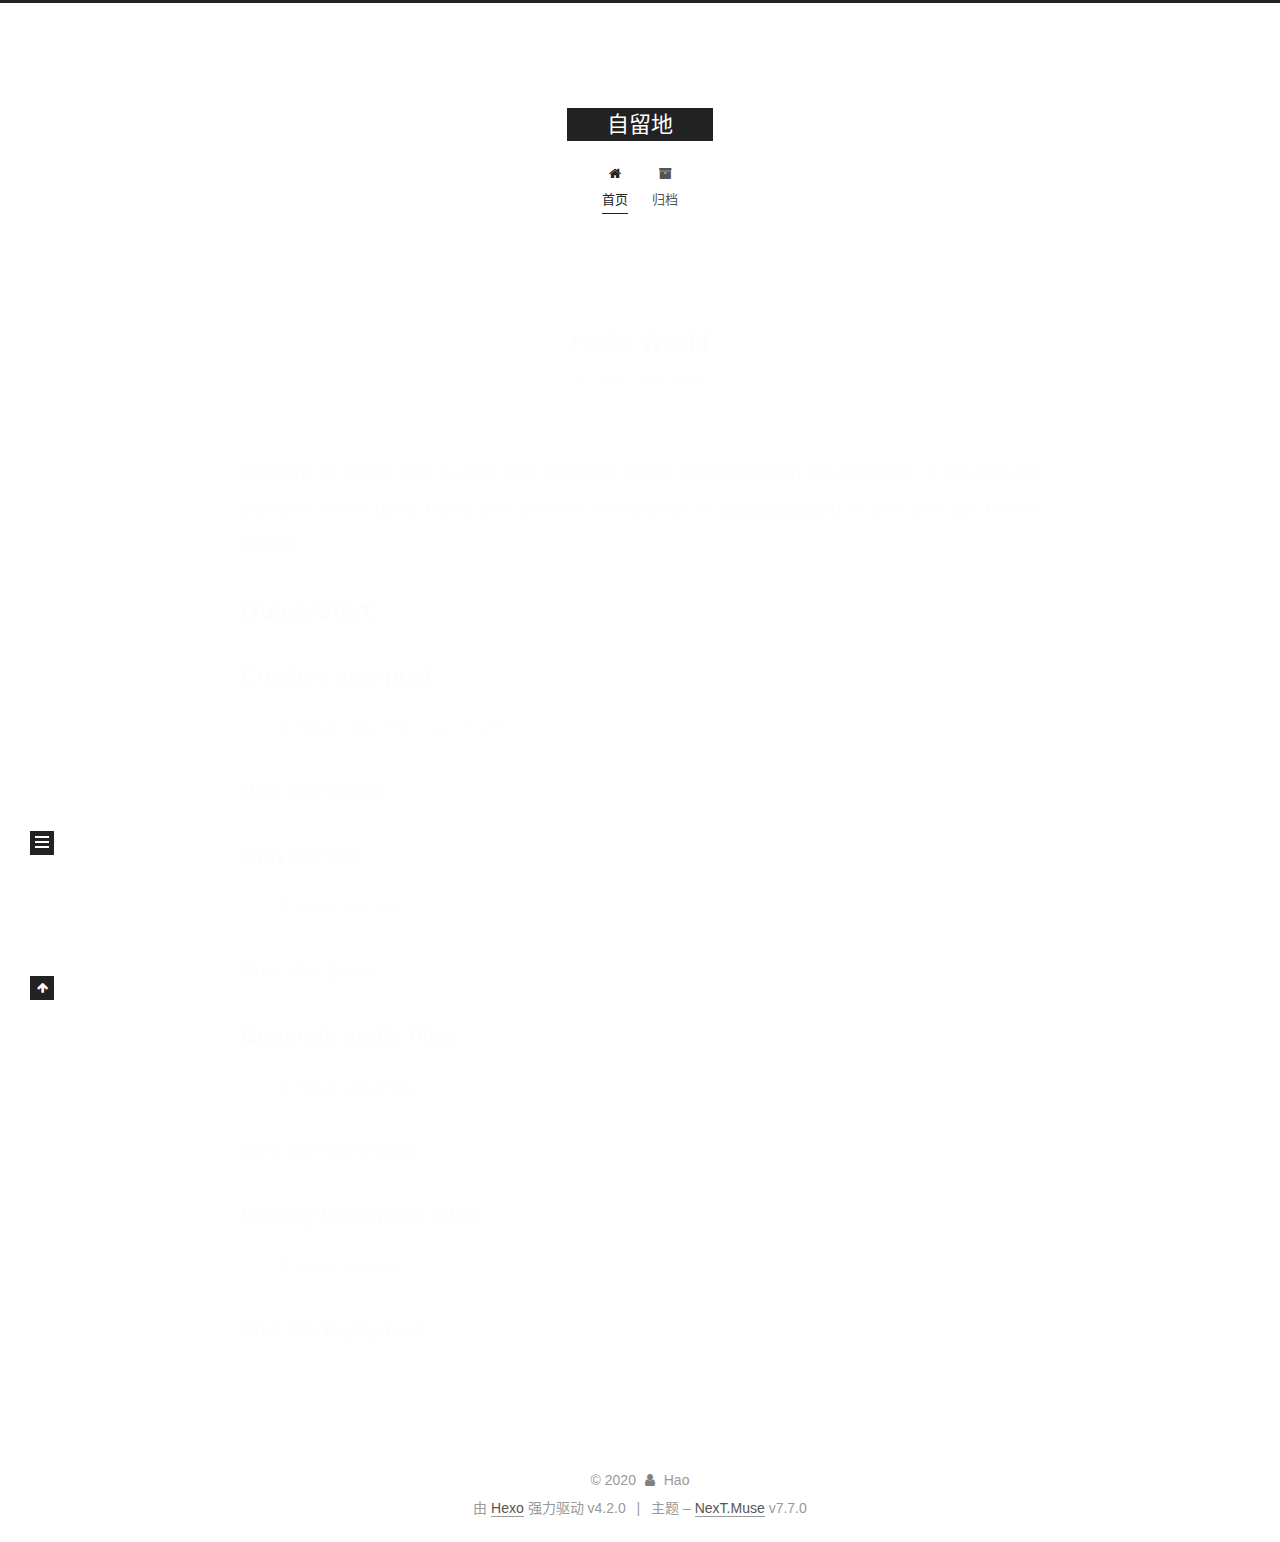
==== index.html @ 44650b86 "Site updated: 2020-01-05 21:02:15" ====
<!DOCTYPE html>
<html lang="zh-CN">
<head>
  <meta charset="UTF-8">
<meta name="viewport" content="width=device-width, initial-scale=1, maximum-scale=2">
<meta name="theme-color" content="#222">
<meta name="generator" content="Hexo 4.2.0">
  <link rel="apple-touch-icon" sizes="180x180" href="/images/apple-touch-icon-next.png">
  <link rel="icon" type="image/png" sizes="32x32" href="/images/favicon-32x32-next.png">
  <link rel="icon" type="image/png" sizes="16x16" href="/images/favicon-16x16-next.png">
  <link rel="mask-icon" href="/images/logo.svg" color="#222">

<link rel="stylesheet" href="/css/main.css">


<link rel="stylesheet" href="/lib/font-awesome/css/font-awesome.min.css">


<script id="hexo-configurations">
  var NexT = window.NexT || {};
  var CONFIG = {
    hostname: new URL('https://iceexx.github.io').hostname,
    root: '/',
    scheme: 'Muse',
    version: '7.7.0',
    exturl: false,
    sidebar: {"position":"left","display":"post","padding":18,"offset":12,"onmobile":false},
    copycode: {"enable":false,"show_result":false,"style":null},
    back2top: {"enable":true,"sidebar":false,"scrollpercent":false},
    bookmark: {"enable":false,"color":"#222","save":"auto"},
    fancybox: false,
    mediumzoom: false,
    lazyload: false,
    pangu: false,
    comments: {"style":"tabs","active":null,"storage":true,"lazyload":false,"nav":null},
    algolia: {
      appID: '',
      apiKey: '',
      indexName: '',
      hits: {"per_page":10},
      labels: {"input_placeholder":"Search for Posts","hits_empty":"We didn't find any results for the search: ${query}","hits_stats":"${hits} results found in ${time} ms"}
    },
    localsearch: {"enable":false,"trigger":"auto","top_n_per_article":1,"unescape":false,"preload":false},
    path: '',
    motion: {"enable":true,"async":false,"transition":{"post_block":"fadeIn","post_header":"slideDownIn","post_body":"slideDownIn","coll_header":"slideLeftIn","sidebar":"slideUpIn"}}
  };
</script>

  <meta property="og:type" content="website">
<meta property="og:title" content="自留地">
<meta property="og:url" content="https://iceexx.github.io/index.html">
<meta property="og:site_name" content="自留地">
<meta property="og:locale" content="zh_CN">
<meta property="article:author" content="Hao">
<meta name="twitter:card" content="summary">

<link rel="canonical" href="https://iceexx.github.io/">


<script id="page-configurations">
  // https://hexo.io/docs/variables.html
  CONFIG.page = {
    sidebar: "",
    isHome: true,
    isPost: false
  };
</script>

  <title>自留地</title>
  






  <noscript>
  <style>
  .use-motion .brand,
  .use-motion .menu-item,
  .sidebar-inner,
  .use-motion .post-block,
  .use-motion .pagination,
  .use-motion .comments,
  .use-motion .post-header,
  .use-motion .post-body,
  .use-motion .collection-header { opacity: initial; }

  .use-motion .site-title,
  .use-motion .site-subtitle {
    opacity: initial;
    top: initial;
  }

  .use-motion .logo-line-before i { left: initial; }
  .use-motion .logo-line-after i { right: initial; }
  </style>
</noscript>

</head>

<body itemscope itemtype="http://schema.org/WebPage">
  <div class="container use-motion">
    <div class="headband"></div>

    <header class="header" itemscope itemtype="http://schema.org/WPHeader">
      <div class="header-inner"><div class="site-brand-container">
  <div class="site-meta">

    <div>
      <a href="/" class="brand" rel="start">
        <span class="logo-line-before"><i></i></span>
        <span class="site-title">自留地</span>
        <span class="logo-line-after"><i></i></span>
      </a>
    </div>
  </div>

  <div class="site-nav-toggle">
    <div class="toggle" aria-label="切换导航栏">
      <span class="toggle-line toggle-line-first"></span>
      <span class="toggle-line toggle-line-middle"></span>
      <span class="toggle-line toggle-line-last"></span>
    </div>
  </div>
</div>


<nav class="site-nav">
  
  <ul id="menu" class="menu">
        <li class="menu-item menu-item-home">

    <a href="/" rel="section"><i class="fa fa-fw fa-home"></i>首页</a>

  </li>
        <li class="menu-item menu-item-archives">

    <a href="/archives/" rel="section"><i class="fa fa-fw fa-archive"></i>归档</a>

  </li>
  </ul>

</nav>
</div>
    </header>

    
  <div class="back-to-top">
    <i class="fa fa-arrow-up"></i>
    <span>0%</span>
  </div>


    <main class="main">
      <div class="main-inner">
        <div class="content-wrap">
          

          <div class="content">
            

  <div class="posts-expand">
        
  
  
  <article itemscope itemtype="http://schema.org/Article" class="post-block home" lang="zh-CN">
    <link itemprop="mainEntityOfPage" href="https://iceexx.github.io/2020/01/04/hello-world/">

    <span hidden itemprop="author" itemscope itemtype="http://schema.org/Person">
      <meta itemprop="image" content="/images/avatar.gif">
      <meta itemprop="name" content="Hao">
      <meta itemprop="description" content="">
    </span>

    <span hidden itemprop="publisher" itemscope itemtype="http://schema.org/Organization">
      <meta itemprop="name" content="自留地">
    </span>
      <header class="post-header">
        <h1 class="post-title" itemprop="name headline">
          
            <a href="/2020/01/04/hello-world/" class="post-title-link" itemprop="url">Hello World</a>
        </h1>

        <div class="post-meta">
            <span class="post-meta-item">
              <span class="post-meta-item-icon">
                <i class="fa fa-calendar-o"></i>
              </span>
              <span class="post-meta-item-text">发表于</span>
              

              <time title="创建时间：2020-01-04 10:14:49 / 修改时间：09:59:51" itemprop="dateCreated datePublished" datetime="2020-01-04T10:14:49+08:00">2020-01-04</time>
            </span>

          

        </div>
      </header>

    
    
    
    <div class="post-body" itemprop="articleBody">

      
          <p>Welcome to <a href="https://hexo.io/" target="_blank" rel="noopener">Hexo</a>! This is your very first post. Check <a href="https://hexo.io/docs/" target="_blank" rel="noopener">documentation</a> for more info. If you get any problems when using Hexo, you can find the answer in <a href="https://hexo.io/docs/troubleshooting.html" target="_blank" rel="noopener">troubleshooting</a> or you can ask me on <a href="https://github.com/hexojs/hexo/issues" target="_blank" rel="noopener">GitHub</a>.</p>
<h2 id="Quick-Start"><a href="#Quick-Start" class="headerlink" title="Quick Start"></a>Quick Start</h2><h3 id="Create-a-new-post"><a href="#Create-a-new-post" class="headerlink" title="Create a new post"></a>Create a new post</h3><figure class="highlight bash"><table><tr><td class="gutter"><pre><span class="line">1</span><br></pre></td><td class="code"><pre><span class="line">$ hexo new <span class="string">"My New Post"</span></span><br></pre></td></tr></table></figure>

<p>More info: <a href="https://hexo.io/docs/writing.html" target="_blank" rel="noopener">Writing</a></p>
<h3 id="Run-server"><a href="#Run-server" class="headerlink" title="Run server"></a>Run server</h3><figure class="highlight bash"><table><tr><td class="gutter"><pre><span class="line">1</span><br></pre></td><td class="code"><pre><span class="line">$ hexo server</span><br></pre></td></tr></table></figure>

<p>More info: <a href="https://hexo.io/docs/server.html" target="_blank" rel="noopener">Server</a></p>
<h3 id="Generate-static-files"><a href="#Generate-static-files" class="headerlink" title="Generate static files"></a>Generate static files</h3><figure class="highlight bash"><table><tr><td class="gutter"><pre><span class="line">1</span><br></pre></td><td class="code"><pre><span class="line">$ hexo generate</span><br></pre></td></tr></table></figure>

<p>More info: <a href="https://hexo.io/docs/generating.html" target="_blank" rel="noopener">Generating</a></p>
<h3 id="Deploy-to-remote-sites"><a href="#Deploy-to-remote-sites" class="headerlink" title="Deploy to remote sites"></a>Deploy to remote sites</h3><figure class="highlight bash"><table><tr><td class="gutter"><pre><span class="line">1</span><br></pre></td><td class="code"><pre><span class="line">$ hexo deploy</span><br></pre></td></tr></table></figure>

<p>More info: <a href="https://hexo.io/docs/one-command-deployment.html" target="_blank" rel="noopener">Deployment</a></p>

      
    </div>

    
    
    
      <footer class="post-footer">
        <div class="post-eof"></div>
      </footer>
  </article>
  
  
  

  </div>

  



          </div>
          

<script>
  window.addEventListener('tabs:register', () => {
    let activeClass = CONFIG.comments.activeClass;
    if (CONFIG.comments.storage) {
      activeClass = localStorage.getItem('comments_active') || activeClass;
    }
    if (activeClass) {
      let activeTab = document.querySelector(`a[href="#comment-${activeClass}"]`);
      if (activeTab) {
        activeTab.click();
      }
    }
  });
  if (CONFIG.comments.storage) {
    window.addEventListener('tabs:click', event => {
      if (!event.target.matches('.tabs-comment .tab-content .tab-pane')) return;
      let commentClass = event.target.classList[1];
      localStorage.setItem('comments_active', commentClass);
    });
  }
</script>

        </div>
          
  
  <div class="toggle sidebar-toggle">
    <span class="toggle-line toggle-line-first"></span>
    <span class="toggle-line toggle-line-middle"></span>
    <span class="toggle-line toggle-line-last"></span>
  </div>

  <aside class="sidebar">
    <div class="sidebar-inner">

      <ul class="sidebar-nav motion-element">
        <li class="sidebar-nav-toc">
          文章目录
        </li>
        <li class="sidebar-nav-overview">
          站点概览
        </li>
      </ul>

      <!--noindex-->
      <div class="post-toc-wrap sidebar-panel">
      </div>
      <!--/noindex-->

      <div class="site-overview-wrap sidebar-panel">
        <div class="site-author motion-element" itemprop="author" itemscope itemtype="http://schema.org/Person">
  <p class="site-author-name" itemprop="name">Hao</p>
  <div class="site-description" itemprop="description"></div>
</div>
<div class="site-state-wrap motion-element">
  <nav class="site-state">
      <div class="site-state-item site-state-posts">
          <a href="/archives/">
        
          <span class="site-state-item-count">1</span>
          <span class="site-state-item-name">日志</span>
        </a>
      </div>
  </nav>
</div>



      </div>

    </div>
  </aside>
  <div id="sidebar-dimmer"></div>


      </div>
    </main>

    <footer class="footer">
      <div class="footer-inner">
        

<div class="copyright">
  
  &copy; 
  <span itemprop="copyrightYear">2020</span>
  <span class="with-love">
    <i class="fa fa-user"></i>
  </span>
  <span class="author" itemprop="copyrightHolder">Hao</span>
</div>
  <div class="powered-by">由 <a href="https://hexo.io/" class="theme-link" rel="noopener" target="_blank">Hexo</a> 强力驱动 v4.2.0
  </div>
  <span class="post-meta-divider">|</span>
  <div class="theme-info">主题 – <a href="https://muse.theme-next.org/" class="theme-link" rel="noopener" target="_blank">NexT.Muse</a> v7.7.0
  </div>

        








      </div>
    </footer>
  </div>

  
  <script src="/lib/anime.min.js"></script>
  <script src="/lib/velocity/velocity.min.js"></script>
  <script src="/lib/velocity/velocity.ui.min.js"></script>

<script src="/js/utils.js"></script>

<script src="/js/motion.js"></script>


<script src="/js/schemes/muse.js"></script>


<script src="/js/next-boot.js"></script>




  















  

  

</body>
</html>
---- css/main.css ----
html {
  line-height: 1.15; /* 1 */
  -webkit-text-size-adjust: 100%; /* 2 */
}
body {
  margin: 0;
}
main {
  display: block;
}
h1 {
  font-size: 2em;
  margin: 0.67em 0;
}
hr {
  box-sizing: content-box; /* 1 */
  height: 0; /* 1 */
  overflow: visible; /* 2 */
}
pre {
  font-family: monospace, monospace; /* 1 */
  font-size: 1em; /* 2 */
}
a {
  background: transparent;
}
abbr[title] {
  border-bottom: none; /* 1 */
  text-decoration: underline; /* 2 */
  text-decoration: underline dotted; /* 2 */
}
b,
strong {
  font-weight: bolder;
}
code,
kbd,
samp {
  font-family: monospace, monospace; /* 1 */
  font-size: 1em; /* 2 */
}
small {
  font-size: 80%;
}
sub,
sup {
  font-size: 75%;
  line-height: 0;
  position: relative;
  vertical-align: baseline;
}
sub {
  bottom: -0.25em;
}
sup {
  top: -0.5em;
}
img {
  border-style: none;
}
button,
input,
optgroup,
select,
textarea {
  font-family: inherit; /* 1 */
  font-size: 100%; /* 1 */
  line-height: 1.15; /* 1 */
  margin: 0; /* 2 */
}
button,
input {
/* 1 */
  overflow: visible;
}
button,
select {
/* 1 */
  text-transform: none;
}
button,
[type='button'],
[type='reset'],
[type='submit'] {
  -webkit-appearance: button;
}
button::-moz-focus-inner,
[type='button']::-moz-focus-inner,
[type='reset']::-moz-focus-inner,
[type='submit']::-moz-focus-inner {
  border-style: none;
  padding: 0;
}
button:-moz-focusring,
[type='button']:-moz-focusring,
[type='reset']:-moz-focusring,
[type='submit']:-moz-focusring {
  outline: 1px dotted ButtonText;
}
fieldset {
  padding: 0.35em 0.75em 0.625em;
}
legend {
  box-sizing: border-box; /* 1 */
  color: inherit; /* 2 */
  display: table; /* 1 */
  max-width: 100%; /* 1 */
  padding: 0; /* 3 */
  white-space: normal; /* 1 */
}
progress {
  vertical-align: baseline;
}
textarea {
  overflow: auto;
}
[type='checkbox'],
[type='radio'] {
  box-sizing: border-box; /* 1 */
  padding: 0; /* 2 */
}
[type='number']::-webkit-inner-spin-button,
[type='number']::-webkit-outer-spin-button {
  height: auto;
}
[type='search'] {
  outline-offset: -2px; /* 2 */
  -webkit-appearance: textfield; /* 1 */
}
[type='search']::-webkit-search-decoration {
  -webkit-appearance: none;
}
::-webkit-file-upload-button {
  font: inherit; /* 2 */
  -webkit-appearance: button; /* 1 */
}
details {
  display: block;
}
summary {
  display: list-item;
}
template {
  display: none;
}
[hidden] {
  display: none;
}
::selection {
  background: #262a30;
  color: #fff;
}
html,
body {
  height: 100%;
}
body {
  background: #fff;
  color: #555;
  font-family: 'Lato', "PingFang SC", "Microsoft YaHei", sans-serif;
  font-size: 1em;
  line-height: 2;
}
@media (max-width: 991px) {
  body {
    padding-left: 0 !important;
    padding-right: 0 !important;
  }
}
h1,
h2,
h3,
h4,
h5,
h6 {
  font-family: 'Lato', "PingFang SC", "Microsoft YaHei", sans-serif;
  font-weight: bold;
  line-height: 1.5;
  margin: 20px 0 15px;
}
h1 {
  font-size: 1.5em;
}
h2 {
  font-size: 1.375em;
}
h3 {
  font-size: 1.25em;
}
h4 {
  font-size: 1.125em;
}
h5 {
  font-size: 1em;
}
h6 {
  font-size: 0.875em;
}
p {
  margin: 0 0 20px 0;
}
a,
span.exturl {
  border-bottom: 1px solid #999;
  color: #555;
  outline: 0;
  text-decoration: none;
  overflow-wrap: break-word;
  word-wrap: break-word;
  cursor: pointer;
}
a:hover,
span.exturl:hover {
  border-bottom-color: #222;
  color: #222;
}
iframe,
img,
video {
  display: block;
  margin-left: auto;
  margin-right: auto;
  max-width: 100%;
}
hr {
  background-color: #ddd;
  background-image: repeating-linear-gradient(-45deg, #fff, #fff 4px, transparent 4px, transparent 8px);
  border: 0;
  height: 3px;
  margin: 40px 0;
}
blockquote {
  border-left: 4px solid #ddd;
  color: #666;
  margin: 0;
  padding: 0 15px;
}
blockquote cite::before {
  content: '-';
  padding: 0 5px;
}
dt {
  font-weight: 700;
}
dd {
  margin: 0;
  padding: 0;
}
kbd {
  background-color: #f5f5f5;
  background-image: linear-gradient(#eee, #fff, #eee);
  border: 1px solid #ccc;
  border-radius: 0.2em;
  box-shadow: 0.1em 0.1em 0.2em rgba(0,0,0,0.1);
  font-family: inherit;
  padding: 0.1em 0.3em;
  white-space: nowrap;
}
.table-container {
  -webkit-overflow-scrolling: touch;
  overflow: auto;
}
table {
  border-collapse: collapse;
  border-spacing: 0;
  font-size: 0.875em;
  margin: 0 0 20px 0;
  width: 100%;
}
tbody tr:nth-of-type(odd) {
  background: #f9f9f9;
}
tbody tr:hover {
  background: #f5f5f5;
}
caption,
th,
td {
  font-weight: normal;
  padding: 8px;
  text-align: left;
  vertical-align: middle;
}
th,
td {
  border: 1px solid #ddd;
  border-bottom: 3px solid #ddd;
}
th {
  font-weight: 700;
  padding-bottom: 10px;
}
td {
  border-bottom-width: 1px;
}
.btn {
  background: #222;
  border: 2px solid #222;
  border-radius: 0;
  color: #fff;
  display: inline-block;
  font-size: 0.875em;
  line-height: 2;
  padding: 0 20px;
  text-decoration: none;
  transition-property: background-color;
  transition-delay: 0s;
  transition-duration: 0.2s;
  transition-timing-function: ease-in-out;
}
.btn:hover {
  background: #fff;
  border-color: #222;
  color: #222;
}
.btn + .btn {
  margin: 0 0 8px 8px;
}
.btn .fa-fw {
  text-align: left;
  width: 1.285714285714286em;
}
.toggle {
  line-height: 0;
}
.toggle .toggle-line {
  background: #fff;
  display: inline-block;
  height: 2px;
  left: 0;
  position: relative;
  top: 0;
  transition: all 0.4s;
  vertical-align: top;
  width: 100%;
}
.toggle .toggle-line:not(:first-child) {
  margin-top: 3px;
}
.toggle.toggle-arrow .toggle-line-first {
  left: 50%;
  top: 2px;
  transform: rotate(45deg);
  width: 50%;
}
.toggle.toggle-arrow .toggle-line-middle {
  left: 2px;
  width: 90%;
}
.toggle.toggle-arrow .toggle-line-last {
  left: 50%;
  top: -2px;
  transform: rotate(-45deg);
  width: 50%;
}
.toggle.toggle-close .toggle-line-first {
  transform: rotate(-45deg);
  top: 5px;
}
.toggle.toggle-close .toggle-line-middle {
  opacity: 0;
}
.toggle.toggle-close .toggle-line-last {
  transform: rotate(45deg);
  top: -5px;
}
.highlight,
pre {
  background: #f7f7f7;
  color: #4d4d4c;
  line-height: 1.6;
  margin: 0 auto 20px;
}
pre,
code {
  font-family: consolas, Menlo, monospace, "PingFang SC", "Microsoft YaHei";
}
code {
  background: #eee;
  border-radius: 3px;
  color: #555;
  padding: 2px 4px;
  overflow-wrap: break-word;
  word-wrap: break-word;
}
.highlight *::selection {
  background: #d6d6d6;
}
.highlight pre {
  border: 0;
  margin: 0;
  padding: 10px 0;
}
.highlight table {
  border: 0;
  margin: 0;
  width: auto;
}
.highlight td {
  border: 0;
  padding: 0;
}
.highlight figcaption {
  background: #eee;
  color: #4d4d4c;
  font-size: 0.875em;
  line-height: 1.2;
  padding: 0.5em;
}
.highlight figcaption::before,
.highlight figcaption::after {
  content: ' ';
  display: table;
}
.highlight figcaption::after {
  clear: both;
}
.highlight figcaption a {
  color: #4d4d4c;
  float: right;
}
.highlight figcaption a:hover {
  border-bottom-color: #4d4d4c;
}
.highlight .gutter {
  -moz-user-select: none;
  -ms-user-select: none;
  -webkit-user-select: none;
  user-select: none;
}
.highlight .gutter pre {
  background: #eff2f3;
  color: #869194;
  padding-left: 10px;
  padding-right: 10px;
  text-align: right;
}
.highlight .code pre {
  background: #f7f7f7;
  padding-left: 10px;
  width: 100%;
}
.gist table {
  width: auto;
}
.gist table td {
  border: 0;
}
pre {
  overflow: auto;
  padding: 10px;
}
pre code {
  background: none;
  color: #4d4d4c;
  font-size: 0.875em;
  padding: 0;
  text-shadow: none;
}
pre .deletion {
  background: #fdd;
}
pre .addition {
  background: #dfd;
}
pre .meta {
  color: #eab700;
  -moz-user-select: none;
  -ms-user-select: none;
  -webkit-user-select: none;
  user-select: none;
}
pre .comment {
  color: #8e908c;
}
pre .variable,
pre .attribute,
pre .tag,
pre .name,
pre .regexp,
pre .ruby .constant,
pre .xml .tag .title,
pre .xml .pi,
pre .xml .doctype,
pre .html .doctype,
pre .css .id,
pre .css .class,
pre .css .pseudo {
  color: #c82829;
}
pre .number,
pre .preprocessor,
pre .built_in,
pre .builtin-name,
pre .literal,
pre .params,
pre .constant,
pre .command {
  color: #f5871f;
}
pre .ruby .class .title,
pre .css .rules .attribute,
pre .string,
pre .symbol,
pre .value,
pre .inheritance,
pre .header,
pre .ruby .symbol,
pre .xml .cdata,
pre .special,
pre .formula {
  color: #718c00;
}
pre .title,
pre .css .hexcolor {
  color: #3e999f;
}
pre .function,
pre .python .decorator,
pre .python .title,
pre .ruby .function .title,
pre .ruby .title .keyword,
pre .perl .sub,
pre .javascript .title,
pre .coffeescript .title {
  color: #4271ae;
}
pre .keyword,
pre .javascript .function {
  color: #8959a8;
}
.blockquote-center {
  border-left: none;
  margin: 40px 0;
  padding: 0;
  position: relative;
  text-align: center;
}
.blockquote-center::before,
.blockquote-center::after {
  background-repeat: no-repeat;
  background-size: 22px 22px;
  content: ' ';
  display: block;
  height: 24px;
  opacity: 0.2;
  position: absolute;
  width: 100%;
}
.blockquote-center::before {
  background-image: url("../images/quote-l.svg");
  background-position: 0 -6px;
  border-top: 1px solid #ccc;
  top: -20px;
}
.blockquote-center::after {
  background-image: url("../images/quote-r.svg");
  background-position: 100% 8px;
  border-bottom: 1px solid #ccc;
  bottom: -20px;
}
.blockquote-center p,
.blockquote-center div {
  text-align: center;
}
.post-body .group-picture img {
  margin: 0 auto;
  padding: 0 3px;
}
.group-picture-row {
  margin-bottom: 6px;
  overflow: hidden;
}
.group-picture-column {
  float: left;
  margin-bottom: 10px;
}
.post-body .label {
  display: inline;
  padding: 0 2px;
}
.post-body .label.default {
  background: #f0f0f0;
}
.post-body .label.primary {
  background: #efe6f7;
}
.post-body .label.info {
  background: #e5f2f8;
}
.post-body .label.success {
  background: #e7f4e9;
}
.post-body .label.warning {
  background: #fcf6e1;
}
.post-body .label.danger {
  background: #fae8eb;
}
.post-body .tabs {
  margin-bottom: 20px;
}
.post-body .tabs,
.tabs-comment {
  display: block;
  padding-top: 10px;
  position: relative;
}
.post-body .tabs ul.nav-tabs,
.tabs-comment ul.nav-tabs {
  display: flex;
  flex-wrap: wrap;
  margin: 0;
  margin-bottom: -1px;
  padding: 0;
}
@media (max-width: 413px) {
  .post-body .tabs ul.nav-tabs,
  .tabs-comment ul.nav-tabs {
    display: block;
    margin-bottom: 5px;
  }
}
.post-body .tabs ul.nav-tabs li.tab,
.tabs-comment ul.nav-tabs li.tab {
  background: #fff;
  border-bottom: 1px solid #ddd;
  border-left: 1px solid transparent;
  border-right: 1px solid transparent;
  border-top: 3px solid transparent;
  flex-grow: 1;
  list-style-type: none;
  border-radius: 0 0 0 0;
}
@media (max-width: 413px) {
  .post-body .tabs ul.nav-tabs li.tab,
  .tabs-comment ul.nav-tabs li.tab {
    border-bottom: 1px solid transparent;
    border-left: 3px solid transparent;
    border-right: 1px solid transparent;
    border-top: 1px solid transparent;
  }
}
@media (max-width: 413px) {
  .post-body .tabs ul.nav-tabs li.tab,
  .tabs-comment ul.nav-tabs li.tab {
    border-radius: 0;
  }
}
.post-body .tabs ul.nav-tabs li.tab a,
.tabs-comment ul.nav-tabs li.tab a {
  border-bottom: initial;
  display: block;
  line-height: 1.8;
  outline: 0;
  padding: 0.25em 0.75em;
  text-align: center;
  transition-delay: 0s;
  transition-duration: 0.2s;
  transition-timing-function: ease-out;
}
.post-body .tabs ul.nav-tabs li.tab a i,
.tabs-comment ul.nav-tabs li.tab a i {
  width: 1.285714285714286em;
}
.post-body .tabs ul.nav-tabs li.tab.active,
.tabs-comment ul.nav-tabs li.tab.active {
  border-bottom: 1px solid transparent;
  border-left: 1px solid #ddd;
  border-right: 1px solid #ddd;
  border-top: 3px solid #fc6423;
}
@media (max-width: 413px) {
  .post-body .tabs ul.nav-tabs li.tab.active,
  .tabs-comment ul.nav-tabs li.tab.active {
    border-bottom: 1px solid #ddd;
    border-left: 3px solid #fc6423;
    border-right: 1px solid #ddd;
    border-top: 1px solid #ddd;
  }
}
.post-body .tabs ul.nav-tabs li.tab.active a,
.tabs-comment ul.nav-tabs li.tab.active a {
  color: #555;
  cursor: default;
}
.post-body .tabs .tab-content .tab-pane,
.tabs-comment .tab-content .tab-pane {
  border: 1px solid #ddd;
  padding: 20px 20px 0 20px;
  border-radius: 0;
}
.post-body .tabs .tab-content .tab-pane:not(.active),
.tabs-comment .tab-content .tab-pane:not(.active) {
  display: none;
}
.post-body .tabs .tab-content .tab-pane.active,
.tabs-comment .tab-content .tab-pane.active {
  display: block;
}
.post-body .tabs .tab-content .tab-pane.active:nth-of-type(1),
.tabs-comment .tab-content .tab-pane.active:nth-of-type(1) {
  border-radius: 0 0 0 0;
}
@media (max-width: 413px) {
  .post-body .tabs .tab-content .tab-pane.active:nth-of-type(1),
  .tabs-comment .tab-content .tab-pane.active:nth-of-type(1) {
    border-radius: 0;
  }
}
.post-body .note {
  border-radius: 3px;
  margin-bottom: 20px;
  padding: 15px;
  position: relative;
  border: 1px solid #eee;
  border-left-width: 5px;
}
.post-body .note h2,
.post-body .note h3,
.post-body .note h4,
.post-body .note h5,
.post-body .note h6 {
  margin-top: 0;
  border-bottom: initial;
  margin-bottom: 0;
  padding-top: 0;
}
.post-body .note p:first-child,
.post-body .note ul:first-child,
.post-body .note ol:first-child,
.post-body .note table:first-child,
.post-body .note pre:first-child,
.post-body .note blockquote:first-child,
.post-body .note img:first-child {
  margin-top: 0;
}
.post-body .note p:last-child,
.post-body .note ul:last-child,
.post-body .note ol:last-child,
.post-body .note table:last-child,
.post-body .note pre:last-child,
.post-body .note blockquote:last-child,
.post-body .note img:last-child {
  margin-bottom: 0;
}
.post-body .note.default {
  border-left-color: #777;
}
.post-body .note.default h2,
.post-body .note.default h3,
.post-body .note.default h4,
.post-body .note.default h5,
.post-body .note.default h6 {
  color: #777;
}
.post-body .note.primary {
  border-left-color: #6f42c1;
}
.post-body .note.primary h2,
.post-body .note.primary h3,
.post-body .note.primary h4,
.post-body .note.primary h5,
.post-body .note.primary h6 {
  color: #6f42c1;
}
.post-body .note.info {
  border-left-color: #428bca;
}
.post-body .note.info h2,
.post-body .note.info h3,
.post-body .note.info h4,
.post-body .note.info h5,
.post-body .note.info h6 {
  color: #428bca;
}
.post-body .note.success {
  border-left-color: #5cb85c;
}
.post-body .note.success h2,
.post-body .note.success h3,
.post-body .note.success h4,
.post-body .note.success h5,
.post-body .note.success h6 {
  color: #5cb85c;
}
.post-body .note.warning {
  border-left-color: #f0ad4e;
}
.post-body .note.warning h2,
.post-body .note.warning h3,
.post-body .note.warning h4,
.post-body .note.warning h5,
.post-body .note.warning h6 {
  color: #f0ad4e;
}
.post-body .note.danger {
  border-left-color: #d9534f;
}
.post-body .note.danger h2,
.post-body .note.danger h3,
.post-body .note.danger h4,
.post-body .note.danger h5,
.post-body .note.danger h6 {
  color: #d9534f;
}
.pagination .prev,
.pagination .next,
.pagination .page-number,
.pagination .space {
  display: inline-block;
  margin: 0 10px;
  padding: 0 11px;
  position: relative;
  top: -1px;
}
@media (max-width: 767px) {
  .pagination .prev,
  .pagination .next,
  .pagination .page-number,
  .pagination .space {
    margin: 0 5px;
  }
}
.pagination {
  border-top: 1px solid #eee;
  margin: 120px 0 0;
  text-align: center;
}
.pagination .prev,
.pagination .next,
.pagination .page-number {
  border-bottom: 0;
  border-top: 1px solid #eee;
  transition-property: border-color;
  transition-delay: 0s;
  transition-duration: 0.2s;
  transition-timing-function: ease-in-out;
}
.pagination .prev:hover,
.pagination .next:hover,
.pagination .page-number:hover {
  border-top-color: #222;
}
.pagination .space {
  margin: 0;
  padding: 0;
}
.pagination .prev {
  margin-left: 0;
}
.pagination .next {
  margin-right: 0;
}
.pagination .page-number.current {
  background: #ccc;
  border-top-color: #ccc;
  color: #fff;
}
@media (max-width: 767px) {
  .pagination {
    border-top: none;
  }
  .pagination .prev,
  .pagination .next,
  .pagination .page-number {
    border-bottom: 1px solid #eee;
    border-top: 0;
    margin-bottom: 10px;
    padding: 0 10px;
  }
  .pagination .prev:hover,
  .pagination .next:hover,
  .pagination .page-number:hover {
    border-bottom-color: #222;
  }
}
.comments {
  margin: 60px 20px 0;
  overflow: hidden;
}
.comment-button-group {
  display: flex;
  flex-wrap: wrap-reverse;
  justify-content: center;
  margin: 1em 0;
}
.comment-button-group .comment-button {
  margin: 0.1em 0.2em;
}
.comment-button-group .comment-button.active {
  background: #fff;
  border-color: #222;
  color: #222;
}
.comment-position {
  display: none;
}
.comment-position.active {
  display: block;
}
.tabs-comment {
  background: #fff;
  margin-top: 4em;
  padding-top: 0;
}
.tabs-comment .comments {
  border: 0;
  box-shadow: none;
  margin-top: 0;
  padding-top: 0;
}
.container {
  min-height: 100%;
  position: relative;
}
.main-inner {
  margin: 0 auto;
  width: 700px;
}
@media (min-width: 1200px) {
  .main-inner {
    width: 800px;
  }
}
@media (min-width: 1600px) {
  .main-inner {
    width: 900px;
  }
}
.header {
  background: transparent;
}
.header-inner {
  margin: 0 auto;
  position: relative;
  width: 700px;
}
@media (min-width: 1200px) {
  .header-inner {
    width: 800px;
  }
}
@media (min-width: 1600px) {
  .header-inner {
    width: 900px;
  }
}
.headband {
  background: #222;
  height: 3px;
}
.site-meta {
  margin: 0;
  text-align: center;
}
@media (max-width: 767px) {
  .site-meta {
    text-align: center;
  }
}
.brand {
  background: #222;
  border-bottom: none;
  color: #fff;
  display: inline-block;
  line-height: 1.375em;
  padding: 0 40px;
  position: relative;
}
.brand:hover {
  color: #fff;
}
.site-title {
  display: inline-block;
  font-family: 'Lato', "PingFang SC", "Microsoft YaHei", sans-serif;
  font-size: 1.375em;
  font-weight: normal;
  line-height: 1.5;
  vertical-align: top;
}
.site-subtitle {
  color: #999;
  font-size: 0.8125em;
  margin-top: 10px;
}
.use-motion .brand {
  opacity: 0;
}
.use-motion .site-title,
.use-motion .site-subtitle,
.use-motion .custom-logo-image {
  opacity: 0;
  position: relative;
  top: -10px;
}
.site-nav-toggle {
  display: none;
  left: 10px;
  position: absolute;
}
@media (max-width: 767px) {
  .site-nav-toggle {
    display: block;
  }
}
.site-nav-toggle .toggle {
  background: transparent;
  border: 0;
  margin-top: 2px;
  padding: 10px;
  width: 22px;
}
.site-nav-toggle .toggle .toggle-line {
  background: #555;
  border-radius: 1px;
}
.site-nav {
  display: block;
}
@media (max-width: 767px) {
  .site-nav {
    clear: both;
    display: none;
  }
}
.site-nav.site-nav-on {
  display: block;
}
.menu {
  margin-top: 20px;
  padding-left: 0;
  text-align: center;
}
.menu-item {
  display: inline-block;
  list-style: none;
  margin: 0 10px;
}
@media (max-width: 767px) {
  .menu-item {
    margin-top: 10px;
  }
}
.menu-item a,
.menu-item span.exturl {
  border-bottom: 0;
  display: block;
  font-size: 0.8125em;
  transition-property: border-color;
  transition-delay: 0s;
  transition-duration: 0.2s;
  transition-timing-function: ease-in-out;
}
@media (hover: none) {
  .menu-item a:hover,
  .menu-item span.exturl:hover {
    border-bottom-color: transparent !important;
  }
}
.menu-item .fa {
  margin-right: 8px;
}
.menu-item .badge {
  display: inline-block;
  font-weight: 700;
  line-height: 1;
  margin-left: 0.35em;
  margin-top: 0.35em;
  text-align: center;
  white-space: nowrap;
}
@media (max-width: 767px) {
  .menu-item .badge {
    float: right;
    margin-left: 0;
  }
}
.use-motion .menu-item {
  opacity: 0;
}
.sidebar {
  background: #222;
  bottom: 0;
  box-shadow: inset 0 2px 6px #000;
  position: fixed;
  top: 0;
  z-index: 1200;
}
.sidebar a,
.sidebar span.exturl {
  border-bottom-color: #555;
  color: #999;
}
.sidebar a:hover,
.sidebar span.exturl:hover {
  border-bottom-color: #eee;
  color: #eee;
}
@media (max-width: 991px) {
  .sidebar {
    display: none;
  }
}
.sidebar-inner {
  color: #999;
  padding: 18px 10px;
  text-align: center;
}
.site-overview-wrap {
  overflow-x: hidden;
  overflow-y: auto;
}
.cc-license {
  margin-top: 10px;
  text-align: center;
}
.cc-license .cc-opacity {
  border-bottom: none;
  opacity: 0.7;
}
.cc-license .cc-opacity:hover {
  opacity: 0.9;
}
.cc-license img {
  display: inline-block;
}
.site-author-image {
  border: 2px solid #333;
  display: block;
  height: auto;
  margin: 0 auto;
  max-width: 96px;
  padding: 2px;
}
.site-author-name {
  color: #f5f5f5;
  font-weight: normal;
  margin: 5px 0 0;
  text-align: center;
}
.site-description {
  color: #999;
  font-size: 1em;
  margin-top: 5px;
  text-align: center;
}
.links-of-author {
  margin-top: 15px;
}
.links-of-author a,
.links-of-author span.exturl {
  border-bottom-color: #555;
  display: inline-block;
  font-size: 0.8125em;
  margin-bottom: 10px;
  margin-right: 10px;
  vertical-align: middle;
}
.links-of-author a::before,
.links-of-author span.exturl::before {
  background: #ff1fa6;
  border-radius: 50%;
  content: ' ';
  display: inline-block;
  height: 4px;
  margin-right: 3px;
  vertical-align: middle;
  width: 4px;
}
.sidebar-button {
  margin-top: 15px;
}
.sidebar-button a {
  border: 1px solid #fc6423;
  border-radius: 4px;
  color: #fc6423;
  display: inline-block;
  padding: 0 15px;
}
.sidebar-button a .fa {
  margin-right: 5px;
}
.sidebar-button a:hover {
  background: #fc6423;
  border: 1px solid #fc6423;
  color: #fff;
}
.sidebar-button a:hover .fa {
  color: #fff;
}
.links-of-blogroll {
  font-size: 0.8125em;
  margin-top: 10px;
}
.links-of-blogroll-title {
  font-size: 0.875em;
  font-weight: 600;
  margin-top: 0;
}
.links-of-blogroll-list {
  list-style: none;
  margin: 0;
  padding: 0;
}
.links-of-blogroll-item {
  padding: 2px 10px;
}
.links-of-blogroll-item a,
.links-of-blogroll-item span.exturl {
  box-sizing: border-box;
  display: inline-block;
  max-width: 280px;
  overflow: hidden;
  text-overflow: ellipsis;
  white-space: nowrap;
}
#sidebar-dimmer {
  display: none;
}
@media (max-width: 767px) {
  #sidebar-dimmer {
    background: #000;
    display: block;
    height: 100%;
    left: 100%;
    opacity: 0;
    position: fixed;
    top: 0;
    width: 100%;
    z-index: 1100;
  }
  .sidebar-active + #sidebar-dimmer {
    opacity: 0.7;
    transform: translateX(-100%);
    transition: opacity 0.5s;
  }
}
.sidebar-nav {
  margin: 0;
  padding-bottom: 20px;
  padding-left: 0;
}
.sidebar-nav li {
  border-bottom: 1px solid transparent;
  color: #555;
  cursor: pointer;
  display: inline-block;
  font-size: 0.875em;
}
.sidebar-nav li.sidebar-nav-overview {
  margin-left: 10px;
}
.sidebar-nav li:hover {
  color: #f5f5f5;
}
.sidebar-nav .sidebar-nav-active {
  border-bottom-color: #87daff;
  color: #87daff;
}
.sidebar-nav .sidebar-nav-active:hover {
  color: #87daff;
}
.sidebar-panel {
  display: none;
}
.sidebar-panel-active {
  display: block;
}
.sidebar-toggle {
  background: #222;
  bottom: 45px;
  cursor: pointer;
  height: 14px;
  left: 30px;
  padding: 5px;
  position: fixed;
  width: 14px;
  z-index: 1300;
}
@media (max-width: 991px) {
  .sidebar-toggle {
    left: 20px;
    opacity: 0.8;
    display: none;
  }
}
.sidebar-toggle:hover .toggle-line {
  background: #87daff;
}
.post-toc-wrap {
  overflow-x: hidden;
  overflow-y: auto;
}
.post-toc {
  font-size: 0.875em;
}
.post-toc ol {
  list-style: none;
  margin: 0;
  padding: 0 2px 5px 10px;
  text-align: left;
}
.post-toc ol > ol {
  padding-left: 0;
}
.post-toc ol a {
  border-bottom-color: #555;
  color: #999;
  transition-property: all;
  transition-delay: 0s;
  transition-duration: 0.2s;
  transition-timing-function: ease-in-out;
}
.post-toc ol a:hover {
  border-bottom-color: #ccc;
  color: #ccc;
}
.post-toc .nav-item {
  line-height: 1.8;
  overflow: hidden;
  text-overflow: ellipsis;
  white-space: nowrap;
}
.post-toc .nav .nav-child {
  display: none;
}
.post-toc .nav .active > .nav-child {
  display: block;
}
.post-toc .nav .active-current > .nav-child {
  display: block;
}
.post-toc .nav .active-current > .nav-child > .nav-item {
  display: block;
}
.post-toc .nav .active > a {
  border-bottom-color: #87daff;
  color: #87daff;
}
.post-toc .nav .active-current > a {
  color: #87daff;
}
.post-toc .nav .active-current > a:hover {
  color: #87daff;
}
.site-state {
  display: flex;
  justify-content: center;
  line-height: 1.4;
  margin-top: 10px;
  overflow: hidden;
  text-align: center;
  white-space: nowrap;
}
.site-state-item {
  padding: 0 15px;
}
.site-state-item:not(:first-child) {
  border-left: 1px solid #333;
}
.site-state-item a {
  border-bottom: none;
}
.site-state-item-count {
  color: inherit;
  display: block;
  font-size: 1.25em;
  font-weight: 600;
  text-align: center;
}
.site-state-item-name {
  color: inherit;
  font-size: 0.875em;
}
.footer {
  color: #999;
  font-size: 0.875em;
  padding: 20px 0;
}
.footer.footer-fixed {
  bottom: 0;
  left: 0;
  position: absolute;
  right: 0;
}
.footer-inner {
  box-sizing: border-box;
  margin: 0 auto;
  text-align: center;
  width: 700px;
}
@media (min-width: 1200px) {
  .footer-inner {
    width: 800px;
  }
}
@media (min-width: 1600px) {
  .footer-inner {
    width: 900px;
  }
}
.with-love {
  color: #808080;
  display: inline-block;
  margin: 0 5px;
}
.powered-by,
.theme-info {
  display: inline-block;
}
@-moz-keyframes iconAnimate {
  0%, 100% {
    transform: scale(1);
  }
  10%, 30% {
    transform: scale(0.9);
  }
  20%, 40%, 60%, 80% {
    transform: scale(1.1);
  }
  50%, 70% {
    transform: scale(1.1);
  }
}
@-webkit-keyframes iconAnimate {
  0%, 100% {
    transform: scale(1);
  }
  10%, 30% {
    transform: scale(0.9);
  }
  20%, 40%, 60%, 80% {
    transform: scale(1.1);
  }
  50%, 70% {
    transform: scale(1.1);
  }
}
@-o-keyframes iconAnimate {
  0%, 100% {
    transform: scale(1);
  }
  10%, 30% {
    transform: scale(0.9);
  }
  20%, 40%, 60%, 80% {
    transform: scale(1.1);
  }
  50%, 70% {
    transform: scale(1.1);
  }
}
@keyframes iconAnimate {
  0%, 100% {
    transform: scale(1);
  }
  10%, 30% {
    transform: scale(0.9);
  }
  20%, 40%, 60%, 80% {
    transform: scale(1.1);
  }
  50%, 70% {
    transform: scale(1.1);
  }
}
.back-to-top {
  background: #222;
  bottom: -100px;
  box-sizing: border-box;
  color: #fff;
  cursor: pointer;
  font-size: 12px;
  left: 30px;
  opacity: 1;
  padding: 0 6px;
  position: fixed;
  text-align: center;
  transition-property: bottom;
  z-index: 1300;
  transition-delay: 0s;
  transition-duration: 0.2s;
  transition-timing-function: ease-in-out;
  width: 24px;
}
.back-to-top span {
  display: none;
}
.back-to-top:hover {
  color: #87daff;
}
.back-to-top.back-to-top-on {
  bottom: 19px;
}
@media (max-width: 991px) {
  .back-to-top {
    left: 20px;
    opacity: 0.8;
  }
}
.post-body {
  font-family: 'Lato', "PingFang SC", "Microsoft YaHei", sans-serif;
  overflow-wrap: break-word;
  word-wrap: break-word;
}
@media (min-width: 1200px) {
  .post-body {
    font-size: 1.125em;
  }
}
.post-body span.exturl .fa {
  font-size: 0.875em;
  margin-left: 4px;
}
.post-body .image-caption,
.post-body .figure .caption {
  color: #999;
  font-size: 0.875em;
  font-weight: bold;
  line-height: 1;
  margin: -20px auto 15px;
  text-align: center;
}
.post-sticky-flag {
  display: inline-block;
  transform: rotate(30deg);
}
.post-button {
  margin-top: 40px;
  text-align: center;
}
.use-motion .post-block,
.use-motion .pagination,
.use-motion .comments {
  opacity: 0;
}
.use-motion .post-header {
  opacity: 0;
}
.use-motion .post-body {
  opacity: 0;
}
.use-motion .collection-header {
  opacity: 0;
}
.posts-collapse {
  margin-left: 55px;
  position: relative;
}
@media (max-width: 767px) {
  .posts-collapse {
    margin-left: 20px;
    margin-right: 20px;
  }
}
.posts-collapse .collection-title {
  font-size: 1.125em;
  position: relative;
}
.posts-collapse .collection-title::before {
  background: #999;
  border: 1px solid #fff;
  border-radius: 50%;
  content: ' ';
  height: 10px;
  left: 0;
  margin-left: -6px;
  margin-top: -4px;
  position: absolute;
  top: 50%;
  width: 10px;
}
.posts-collapse .collection-year {
  margin: 60px 0;
  position: relative;
}
.posts-collapse .collection-year::before {
  background: #bbb;
  border-radius: 50%;
  content: ' ';
  height: 8px;
  left: 0;
  margin-left: -4px;
  margin-top: -4px;
  position: absolute;
  top: 50%;
  width: 8px;
}
.posts-collapse .collection-header {
  display: inline-block;
  margin: 0 0 0 20px;
}
.posts-collapse .collection-header small {
  color: #bbb;
  margin-left: 5px;
}
.posts-collapse .post-header {
  border-bottom: 1px dashed #ccc;
  margin: 30px 0;
  padding-left: 15px;
  position: relative;
  transition-property: border;
  transition-delay: 0s;
  transition-duration: 0.2s;
  transition-timing-function: ease-in-out;
}
.posts-collapse .post-header::before {
  background: #bbb;
  border: 1px solid #fff;
  border-radius: 50%;
  content: ' ';
  height: 6px;
  left: 0;
  margin-left: -4px;
  position: absolute;
  top: 0.75em;
  transition-property: background;
  width: 6px;
  transition-delay: 0s;
  transition-duration: 0.2s;
  transition-timing-function: ease-in-out;
}
.posts-collapse .post-header:hover {
  border-bottom-color: #666;
}
.posts-collapse .post-header:hover::before {
  background: #222;
}
.posts-collapse .post-meta {
  display: inline;
  font-size: 0.75em;
  margin-right: 10px;
}
.posts-collapse .post-title {
  display: inline;
  font-size: 1em;
  font-weight: normal;
  margin-bottom: 0;
  margin-top: 0;
}
.posts-collapse .post-title a,
.posts-collapse .post-title span.exturl {
  border-bottom: none;
  color: #666;
}
.posts-collapse::before {
  background: #f5f5f5;
  content: ' ';
  height: 100%;
  left: 0;
  margin-left: -2px;
  position: absolute;
  top: 1.25em;
  width: 4px;
}
.posts-collapse .fa-external-link {
  font-size: 0.875em;
  margin-left: 5px;
}
.post-eof {
  background: #ccc;
  height: 1px;
  margin: 80px auto 60px;
  text-align: center;
  width: 8%;
}
.post-block:last-child .post-eof {
  display: none;
}
.posts-expand {
  padding-top: 40px;
}
@media (max-width: 767px) {
  .posts-expand {
    margin: 0 20px;
  }
}
@media (min-width: 992px) {
  .post-body {
    text-align: justify;
  }
}
@media (max-width: 991px) {
  .post-body {
    text-align: justify;
  }
}
.post-body h1,
.post-body h2,
.post-body h3,
.post-body h4,
.post-body h5,
.post-body h6 {
  padding-top: 10px;
}
.post-body h1 .header-anchor,
.post-body h2 .header-anchor,
.post-body h3 .header-anchor,
.post-body h4 .header-anchor,
.post-body h5 .header-anchor,
.post-body h6 .header-anchor {
  border-bottom-style: none;
  color: #ccc;
  float: right;
  margin-left: 10px;
  visibility: hidden;
}
.post-body h1 .header-anchor:hover,
.post-body h2 .header-anchor:hover,
.post-body h3 .header-anchor:hover,
.post-body h4 .header-anchor:hover,
.post-body h5 .header-anchor:hover,
.post-body h6 .header-anchor:hover {
  color: inherit;
}
.post-body h1:hover .header-anchor,
.post-body h2:hover .header-anchor,
.post-body h3:hover .header-anchor,
.post-body h4:hover .header-anchor,
.post-body h5:hover .header-anchor,
.post-body h6:hover .header-anchor {
  visibility: visible;
}
.post-body iframe,
.post-body img,
.post-body video {
  margin-bottom: 20px;
}
.post-body .video-container {
  height: 0;
  margin-bottom: 20px;
  overflow: hidden;
  padding-top: 75%;
  position: relative;
  width: 100%;
}
.post-body .video-container iframe,
.post-body .video-container object,
.post-body .video-container embed {
  height: 100%;
  left: 0;
  margin: 0;
  position: absolute;
  top: 0;
  width: 100%;
}
.post-gallery {
  align-items: center;
  display: grid;
  grid-gap: 10px;
  grid-template-columns: 1fr 1fr 1fr;
  margin-bottom: 20px;
}
@media (max-width: 767px) {
  .post-gallery {
    grid-template-columns: 1fr 1fr;
  }
}
.post-gallery a {
  border: 0;
}
.post-gallery img {
  margin: 0;
}
.posts-expand .post-header {
  font-size: 1.125em;
}
.posts-expand .post-title {
  font-weight: 400;
  margin: initial;
  text-align: center;
  overflow-wrap: break-word;
  word-wrap: break-word;
}
.posts-expand .post-title-link {
  border-bottom: none;
  color: #555;
  display: inline-block;
  position: relative;
  vertical-align: top;
}
.posts-expand .post-title-link::before {
  background: #000;
  bottom: 0;
  content: '';
  height: 2px;
  left: 0;
  position: absolute;
  transform: scaleX(0);
  visibility: hidden;
  width: 100%;
  transition-delay: 0s;
  transition-duration: 0.2s;
  transition-timing-function: ease-in-out;
}
.posts-expand .post-title-link:hover::before {
  transform: scaleX(1);
  visibility: visible;
}
.posts-expand .post-title-link .fa {
  font-size: 0.875em;
  margin-left: 5px;
}
.posts-expand .post-meta {
  color: #999;
  font-family: 'Lato', "PingFang SC", "Microsoft YaHei", sans-serif;
  font-size: 0.75em;
  margin: 3px 0 60px 0;
  text-align: center;
}
.posts-expand .post-meta .post-description {
  font-size: 0.875em;
  margin-top: 2px;
}
.posts-expand .post-meta time {
  border-bottom: 1px dashed #999;
  cursor: pointer;
}
.post-meta .post-meta-item + .post-meta-item::before {
  content: '|';
  margin: 0 0.5em;
}
.post-meta-divider {
  margin: 0 0.5em;
}
.post-meta-item-icon {
  margin-right: 3px;
}
@media (max-width: 991px) {
  .post-meta-item-icon {
    display: inline-block;
  }
}
@media (max-width: 991px) {
  .post-meta-item-text {
    display: none;
  }
}
.post-nav {
  border-top: 1px solid #eee;
  display: flex;
  justify-content: space-between;
  margin-top: 15px;
  padding-top: 10px;
}
.post-nav-item {
  flex: 1;
}
.post-nav-item a {
  border-bottom: none;
  display: block;
  font-size: 0.875em;
  line-height: 1.6;
  position: relative;
}
.post-nav-item a:hover {
  border-bottom: none;
  color: #222;
}
.post-nav-item a:active {
  top: 2px;
}
.post-nav-item .fa {
  font-size: 0.75em;
}
.post-nav-item:first-child {
  margin-right: 15px;
}
.post-nav-item:first-child a {
  padding-left: 5px;
}
.post-nav-item:first-child .fa {
  margin-right: 5px;
}
.post-nav-item:last-child {
  margin-left: 15px;
  text-align: right;
}
.post-nav-item:last-child a {
  padding-right: 5px;
}
.post-nav-item:last-child .fa {
  margin-left: 5px;
}
.rtl.post-body p,
.rtl.post-body a,
.rtl.post-body h1,
.rtl.post-body h2,
.rtl.post-body h3,
.rtl.post-body h4,
.rtl.post-body h5,
.rtl.post-body h6,
.rtl.post-body li,
.rtl.post-body ul,
.rtl.post-body ol {
  direction: rtl;
  font-family: UKIJ Ekran;
}
.rtl.post-title {
  font-family: UKIJ Ekran;
}
.post-tags {
  margin-top: 40px;
  text-align: center;
}
.post-tags a {
  display: inline-block;
  font-size: 0.8125em;
}
.post-tags a:not(:last-child) {
  margin-right: 10px;
}
.post-widgets {
  border-top: 1px solid #eee;
  margin-top: 15px;
  text-align: center;
}
.wp_rating {
  height: 20px;
  line-height: 20px;
  margin-top: 10px;
  padding-top: 6px;
  text-align: center;
}
.social-like {
  display: flex;
  font-size: 0.875em;
  justify-content: center;
  text-align: center;
}
.reward-container {
  margin: 20px auto;
  padding: 10px 0;
  text-align: center;
  width: 90%;
}
.reward-container button {
  background: #ff2a2a;
  border: 0;
  border-radius: 5px;
  color: #fff;
  cursor: pointer;
  line-height: 2;
  outline: 0;
  padding: 0 15px;
  vertical-align: text-top;
}
.reward-container button:hover {
  background: #f55;
}
#qr {
  padding-top: 20px;
}
#qr a {
  border: 0;
}
#qr img {
  display: inline-block;
  margin: 0.8em 2em 0 2em;
  max-width: 100%;
  width: 180px;
}
#qr p {
  text-align: center;
}
.category-all-page .category-all-title {
  text-align: center;
}
.category-all-page .category-all {
  margin-top: 20px;
}
.category-all-page .category-list {
  list-style: none;
  margin: 0;
  padding: 0;
}
.category-all-page .category-list-item {
  margin: 5px 10px;
}
.category-all-page .category-list-count {
  color: #bbb;
}
.category-all-page .category-list-count::before {
  content: ' (';
  display: inline;
}
.category-all-page .category-list-count::after {
  content: ') ';
  display: inline;
}
.category-all-page .category-list-child {
  padding-left: 10px;
}
.event-list {
  padding: 0;
}
.event-list hr {
  background: #222;
  margin: 20px 0 45px 0;
}
.event-list hr::after {
  background: #222;
  color: #fff;
  content: 'NOW';
  display: inline-block;
  font-weight: bold;
  padding: 0 5px;
  text-align: right;
}
.event-list .event {
  background: #222;
  margin: 20px 0;
  min-height: 40px;
  padding: 15px 0 15px 10px;
}
.event-list .event .event-summary {
  color: #fff;
  margin: 0;
  padding-bottom: 3px;
}
.event-list .event .event-summary::before {
  animation: dot-flash 1s alternate infinite ease-in-out;
  color: #fff;
  content: '\f111';
  display: inline-block;
  font-family: 'FontAwesome';
  font-size: 10px;
  margin-right: 25px;
  vertical-align: middle;
}
.event-list .event .event-relative-time {
  color: #bbb;
  display: inline-block;
  font-size: 12px;
  font-weight: 400;
  padding-left: 12px;
}
.event-list .event .event-details {
  color: #fff;
  display: block;
  line-height: 18px;
  margin-left: 56px;
  padding-bottom: 6px;
  padding-top: 3px;
  text-indent: -24px;
}
.event-list .event .event-details::before {
  color: #fff;
  display: inline-block;
  font-family: 'FontAwesome';
  margin-right: 9px;
  text-align: center;
  text-indent: 0;
  width: 14px;
}
.event-list .event .event-details.event-location::before {
  content: '\f041';
}
.event-list .event .event-details.event-duration::before {
  content: '\f017';
}
.event-list .event-past {
  background: #f5f5f5;
}
.event-list .event-past .event-summary,
.event-list .event-past .event-details {
  color: #bbb;
  opacity: 0.9;
}
.event-list .event-past .event-summary::before,
.event-list .event-past .event-details::before {
  animation: none;
  color: #bbb;
}
@-moz-keyframes dot-flash {
  from {
    opacity: 1;
    transform: scale(1);
  }
  to {
    opacity: 0;
    transform: scale(0.8);
  }
}
@-webkit-keyframes dot-flash {
  from {
    opacity: 1;
    transform: scale(1);
  }
  to {
    opacity: 0;
    transform: scale(0.8);
  }
}
@-o-keyframes dot-flash {
  from {
    opacity: 1;
    transform: scale(1);
  }
  to {
    opacity: 0;
    transform: scale(0.8);
  }
}
@keyframes dot-flash {
  from {
    opacity: 1;
    transform: scale(1);
  }
  to {
    opacity: 0;
    transform: scale(0.8);
  }
}
ul.breadcrumb {
  font-size: 0.75em;
  list-style: none;
  margin: 1em 0;
  padding: 0 2em;
  text-align: center;
}
ul.breadcrumb li {
  display: inline;
}
ul.breadcrumb li + li::before {
  content: '/\00a0';
  font-weight: normal;
  padding: 0.5em;
}
ul.breadcrumb li + li:last-child {
  font-weight: bold;
}
.tag-cloud {
  text-align: center;
}
.tag-cloud a {
  display: inline-block;
  margin: 10px;
}
.tag-cloud a:hover {
  color: #222 !important;
}
@media (max-width: 767px) {
  .header-inner,
  .main-inner,
  .footer-inner {
    width: auto;
  }
}
.header-inner {
  padding-top: 100px;
}
@media (max-width: 767px) {
  .header-inner {
    padding-top: 50px;
  }
}
.main-inner {
  padding-bottom: 60px;
}
.content {
  padding-top: 70px;
}
@media (max-width: 767px) {
  .content {
    padding-top: 35px;
  }
}
embed {
  display: block;
  margin: 0 auto 25px auto;
}
.custom-logo .site-meta-headline {
  text-align: center;
}
.custom-logo .brand {
  background: none;
}
.custom-logo .site-title {
  color: #222;
  margin: 10px auto 0;
}
.custom-logo .site-title a {
  border: 0;
}
.custom-logo-image {
  background: #fff;
  margin: 0 auto;
  max-width: 150px;
  padding: 5px;
}
@media (max-width: 767px) {
  .site-nav {
    background: #fff;
    border-bottom: 1px solid #ddd;
    border-top: 1px solid #ddd;
    left: 0;
    margin: 0;
    padding: 0;
    width: 100%;
  }
}
.site-nav-toggle {
  top: 50px;
}
@media (max-width: 767px) {
  .menu {
    text-align: left;
  }
}
.menu-item-active a,
.menu .menu-item a:hover,
.menu .menu-item span.exturl:hover {
  border-bottom: 1px solid #222 !important;
  color: #222;
}
@media (max-width: 767px) {
  .menu-item-active a,
  .menu .menu-item a:hover,
  .menu .menu-item span.exturl:hover {
    border-bottom: 1px dotted #ddd !important;
  }
}
@media (max-width: 767px) {
  .menu .menu-item {
    display: block;
    margin: 0 10px;
    vertical-align: top;
  }
}
.menu .menu-item a,
.menu .menu-item span.exturl {
  border-bottom: 1px solid transparent;
}
@media (max-width: 767px) {
  .menu .menu-item a,
  .menu .menu-item span.exturl {
    padding: 5px 10px;
  }
}
@media (min-width: 768px) and (max-width: 991px) {
  .menu .menu-item .fa {
    display: block;
    line-height: 2;
    margin-right: 0;
    width: 100%;
  }
}
@media (min-width: 992px) {
  .menu .menu-item .fa {
    display: block;
    line-height: 2;
    margin-right: 0;
    width: 100%;
  }
}
.menu .menu-item .badge {
  background: #eee;
  padding: 1px 4px;
}
.sub-menu {
  margin: 10px 0;
}
.sub-menu .menu-item {
  display: inline-block;
}
.sidebar {
  left: -320px;
}
.sidebar.sidebar-active {
  left: 0;
}
.sidebar {
  transition: all 0.4s;
  width: 320px;
}
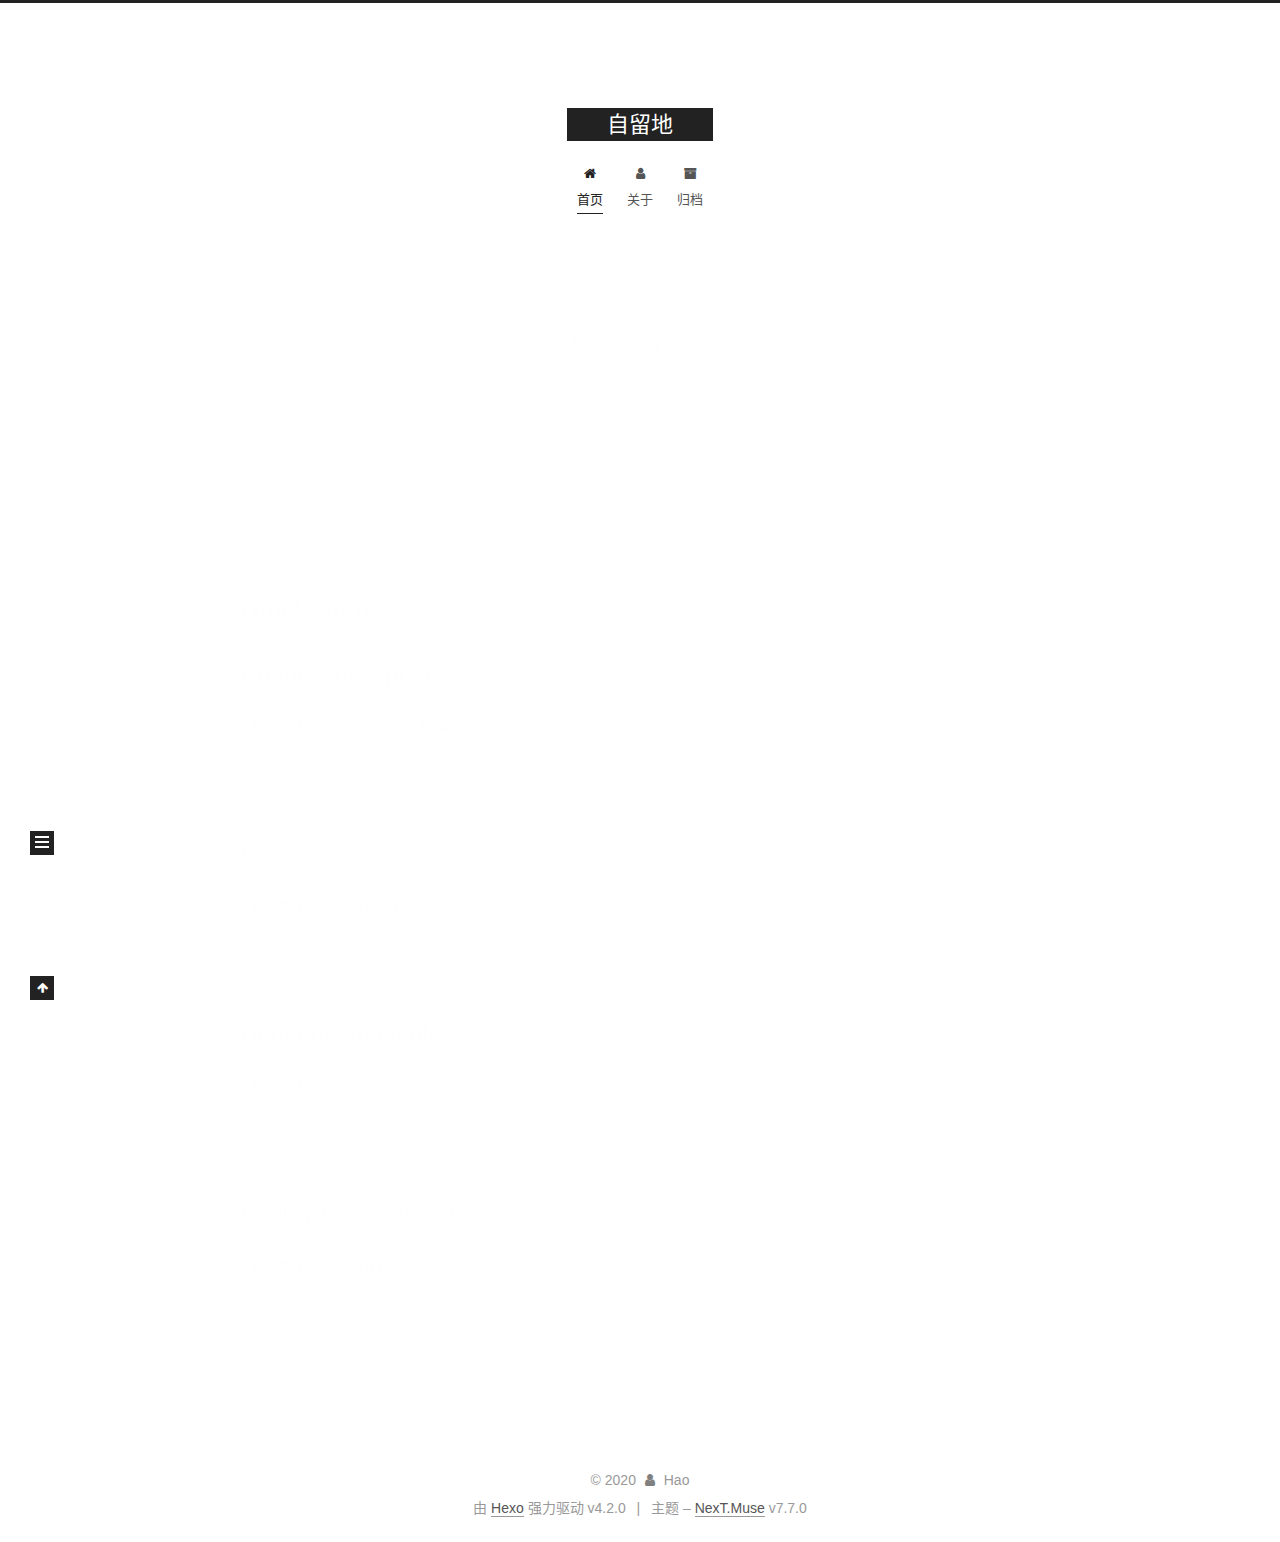
==== commit 9f23a066: "Site updated: 2020-01-05 21:05:54" ====
--- a/index.html
+++ b/index.html
@@ -134,6 +134,11 @@
     <a href="/" rel="section"><i class="fa fa-fw fa-home"></i>首页</a>
 
   </li>
+        <li class="menu-item menu-item-about">
+
+    <a href="/about/" rel="section"><i class="fa fa-fw fa-user"></i>关于</a>
+
+  </li>
         <li class="menu-item menu-item-archives">
 
     <a href="/archives/" rel="section"><i class="fa fa-fw fa-archive"></i>归档</a>
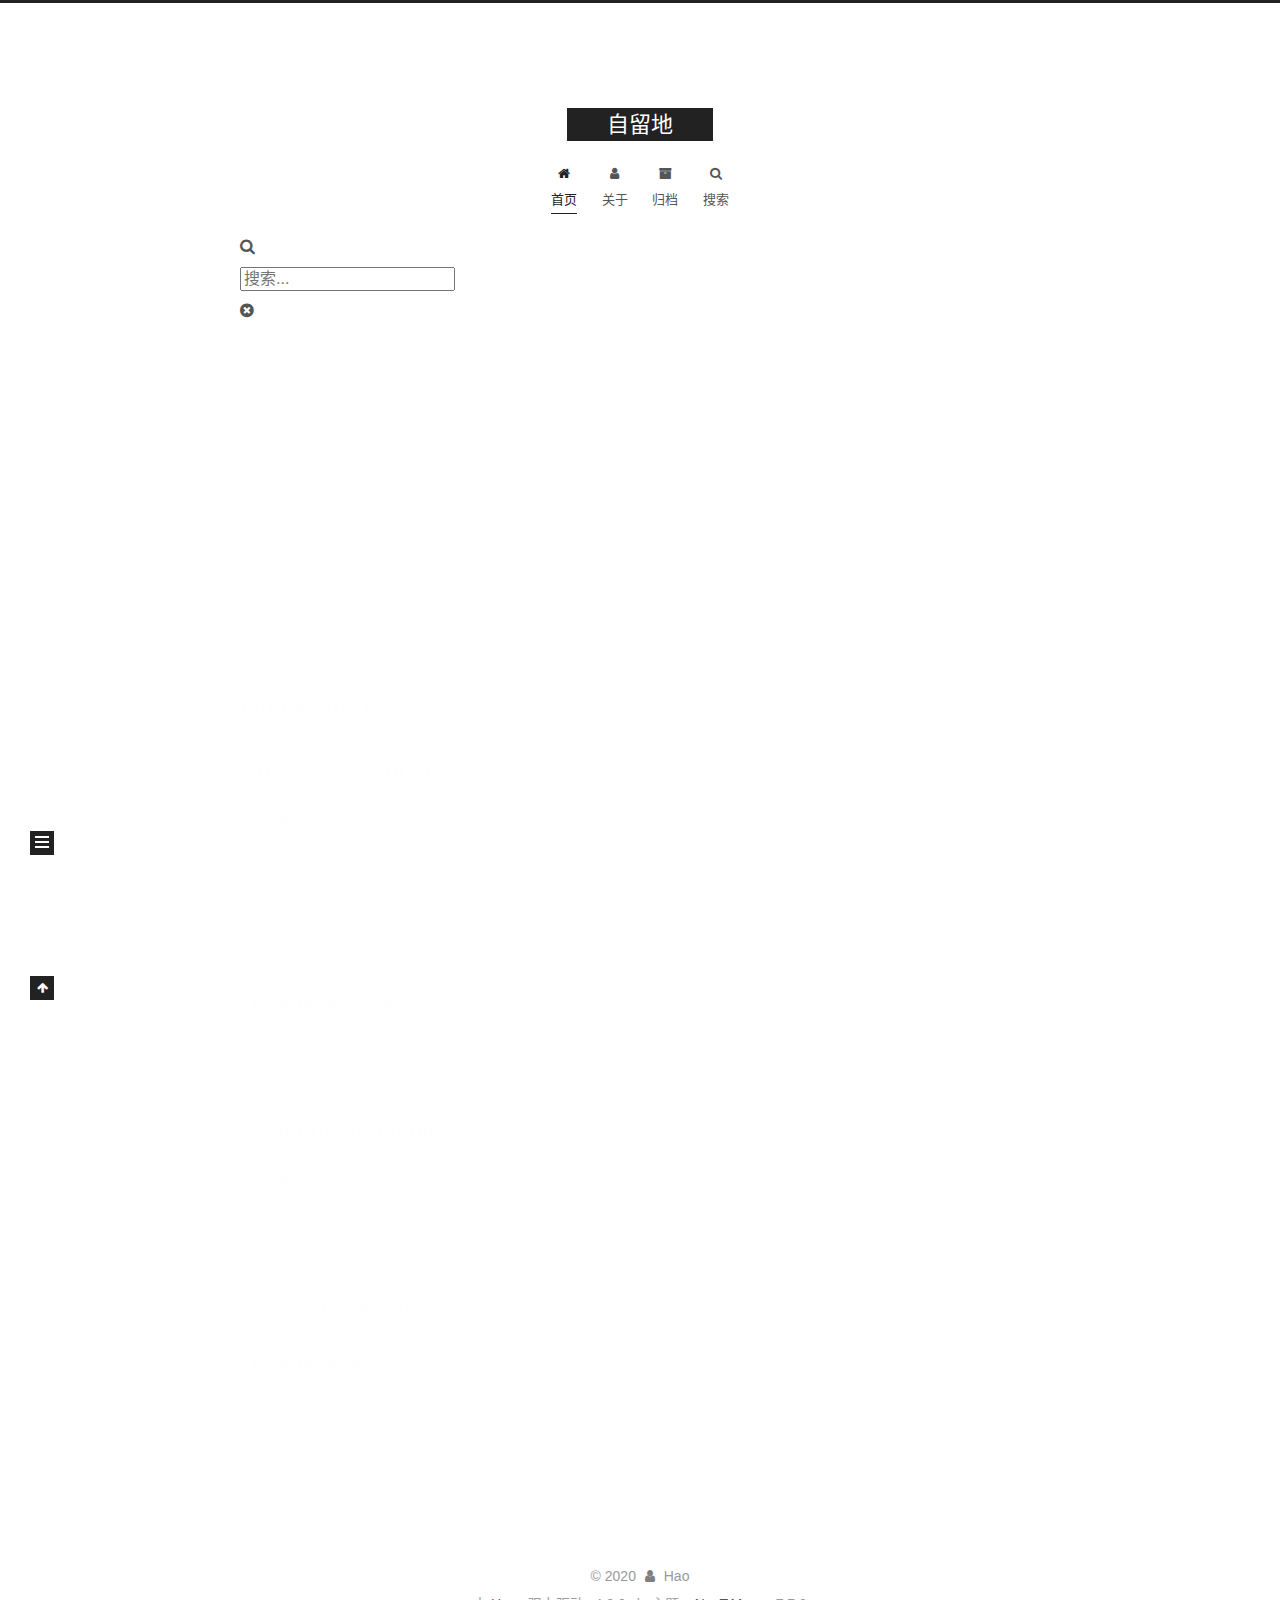
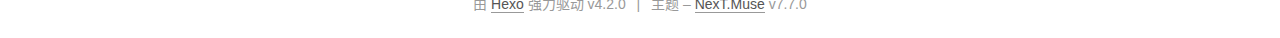
==== commit 5bc99cd3: "Site updated: 2020-01-05 21:09:56" ====
--- a/index.html
+++ b/index.html
@@ -40,8 +40,8 @@
       hits: {"per_page":10},
       labels: {"input_placeholder":"Search for Posts","hits_empty":"We didn't find any results for the search: ${query}","hits_stats":"${hits} results found in ${time} ms"}
     },
-    localsearch: {"enable":false,"trigger":"auto","top_n_per_article":1,"unescape":false,"preload":false},
-    path: '',
+    localsearch: {"enable":true,"trigger":"auto","top_n_per_article":1,"unescape":false,"preload":false},
+    path: 'search.xml',
     motion: {"enable":true,"async":false,"transition":{"post_block":"fadeIn","post_header":"slideDownIn","post_body":"slideDownIn","coll_header":"slideLeftIn","sidebar":"slideUpIn"}}
   };
 </script>
@@ -144,9 +144,34 @@
     <a href="/archives/" rel="section"><i class="fa fa-fw fa-archive"></i>归档</a>
 
   </li>
+      <li class="menu-item menu-item-search">
+        <a role="button" class="popup-trigger"><i class="fa fa-search fa-fw"></i>搜索
+        </a>
+      </li>
   </ul>
 
 </nav>
+  <div class="site-search">
+    <div class="popup search-popup">
+    <div class="search-header">
+  <span class="search-icon">
+    <i class="fa fa-search"></i>
+  </span>
+  <div class="search-input-container">
+    <input autocomplete="off" autocorrect="off" autocapitalize="none"
+           placeholder="搜索..." spellcheck="false"
+           type="text" id="search-input">
+  </div>
+  <span class="popup-btn-close">
+    <i class="fa fa-times-circle"></i>
+  </span>
+</div>
+<div id="search-result"></div>
+
+</div>
+<div class="search-pop-overlay"></div>
+
+  </div>
 </div>
     </header>
 
@@ -378,6 +403,10 @@
 
 
 
+  
+<script src="/js/local-search.js"></script>
+
+
 
 
 
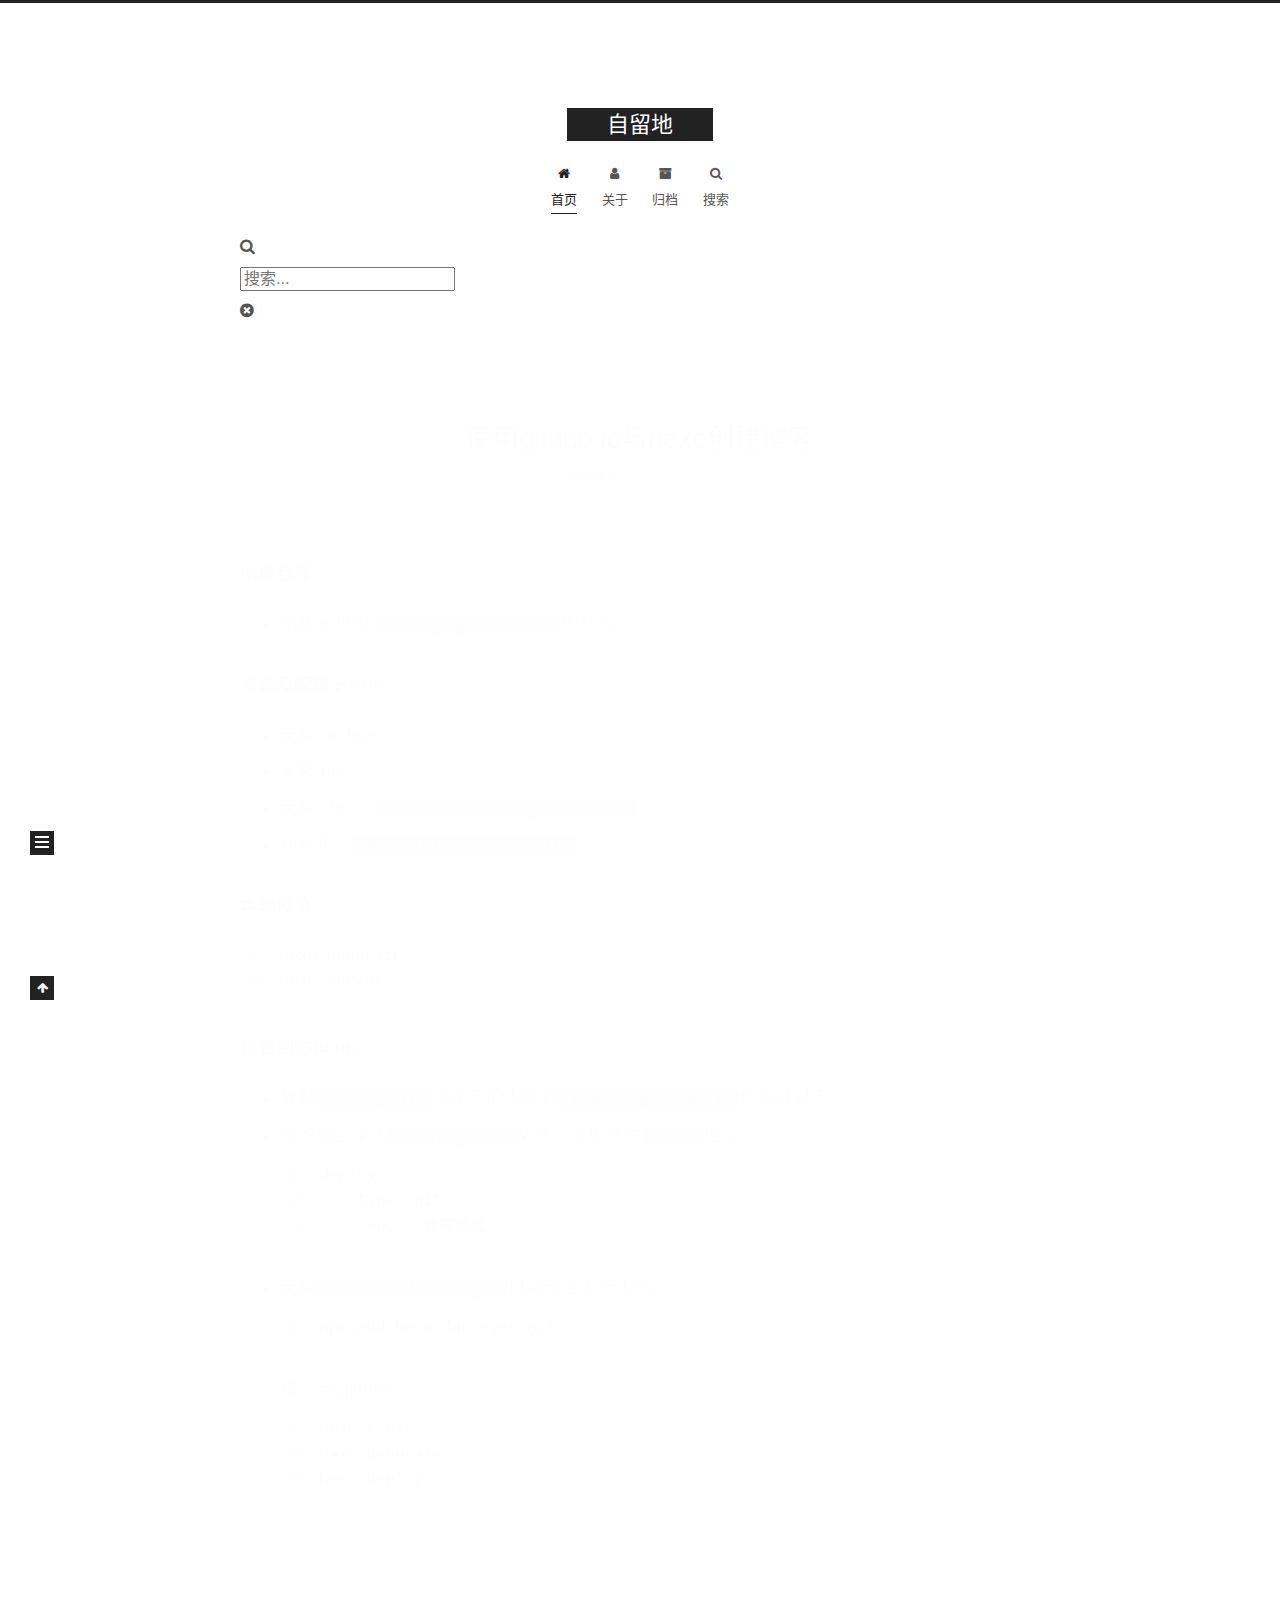
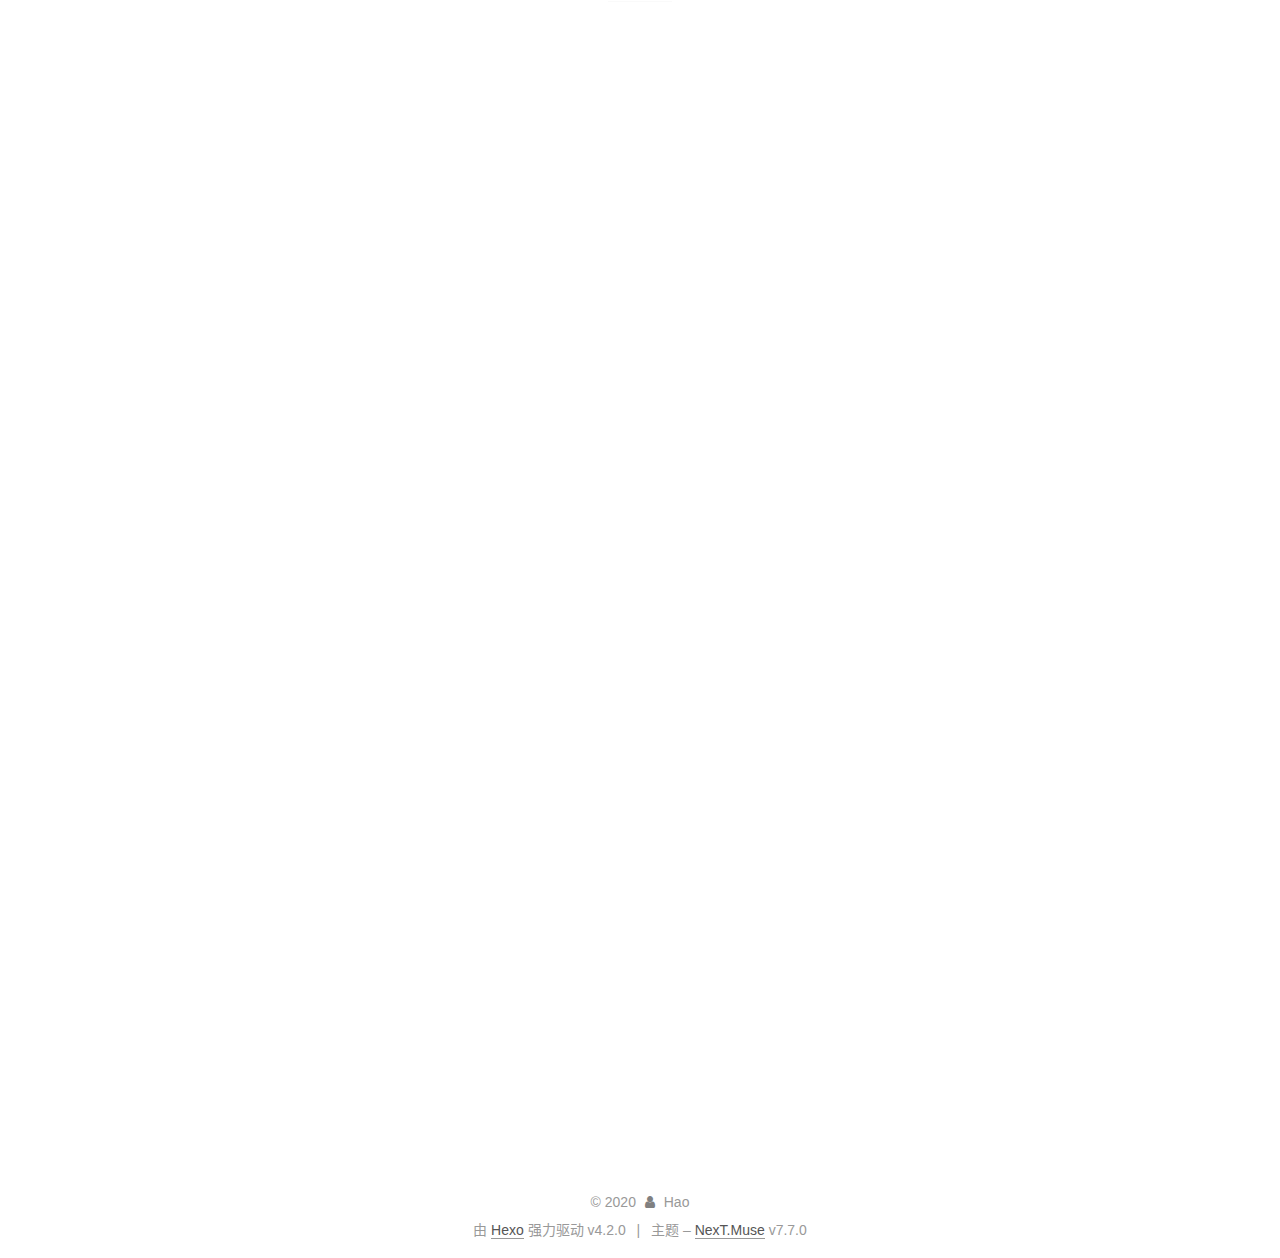
==== commit 48749a89: "Site updated: 2020-01-05 22:22:08" ====
--- a/index.html
+++ b/index.html
@@ -195,6 +195,82 @@
   
   
   <article itemscope itemtype="http://schema.org/Article" class="post-block home" lang="zh-CN">
+    <link itemprop="mainEntityOfPage" href="https://iceexx.github.io/2020/01/05/hexo-guide/">
+
+    <span hidden itemprop="author" itemscope itemtype="http://schema.org/Person">
+      <meta itemprop="image" content="/images/avatar.gif">
+      <meta itemprop="name" content="Hao">
+      <meta itemprop="description" content="">
+    </span>
+
+    <span hidden itemprop="publisher" itemscope itemtype="http://schema.org/Organization">
+      <meta itemprop="name" content="自留地">
+    </span>
+      <header class="post-header">
+        <h1 class="post-title" itemprop="name headline">
+          
+            <a href="/2020/01/05/hexo-guide/" class="post-title-link" itemprop="url">使用github.io与hexo创建博客</a>
+        </h1>
+
+        <div class="post-meta">
+            <span class="post-meta-item">
+              <span class="post-meta-item-icon">
+                <i class="fa fa-calendar-o"></i>
+              </span>
+              <span class="post-meta-item-text">发表于</span>
+              
+
+              <time title="创建时间：2020-01-05 22:16:09 / 修改时间：22:21:40" itemprop="dateCreated datePublished" datetime="2020-01-05T22:16:09+08:00">2020-01-05</time>
+            </span>
+
+          
+
+        </div>
+      </header>
+
+    
+    
+    
+    <div class="post-body" itemprop="articleBody">
+
+      
+          <h5 id="创建仓库"><a href="#创建仓库" class="headerlink" title="创建仓库"></a>创建仓库</h5><ul>
+<li>创建名称为 <code>[name].github.io</code> 的仓库</li>
+</ul>
+<h5 id="安装及配置-Hexo"><a href="#安装及配置-Hexo" class="headerlink" title="安装及配置 Hexo"></a>安装及配置 Hexo</h5><ul>
+<li>安装 node.js </li>
+<li>安装 git </li>
+<li>安装 Hexo：<code>npm install -g hexo-cli</code>  </li>
+<li>初始化：<code>hexo init \hexo_init</code>    </li>
+</ul>
+<h5 id="本地预览"><a href="#本地预览" class="headerlink" title="本地预览"></a>本地预览</h5><figure class="highlight plain"><table><tr><td class="gutter"><pre><span class="line">1</span><br><span class="line">2</span><br></pre></td><td class="code"><pre><span class="line">hexo generate</span><br><span class="line">hexo server</span><br></pre></td></tr></table></figure>
+
+<h5 id="部署到-Github"><a href="#部署到-Github" class="headerlink" title="部署到 Github"></a>部署到 Github</h5><ul>
+<li>复制<code>\hexo_init</code>目录下的内容到<code>[name].github.io</code>仓库目录下</li>
+<li>修改根目录下<code>_config.yml</code>文件，添加仓库<code>https</code>地址  <figure class="highlight plain"><table><tr><td class="gutter"><pre><span class="line">1</span><br><span class="line">2</span><br><span class="line">3</span><br></pre></td><td class="code"><pre><span class="line">deploy:  </span><br><span class="line">    type: git</span><br><span class="line">    repo: &lt;仓库地址&gt;</span><br></pre></td></tr></table></figure></li>
+<li>安装<code>hexo-deployer-git</code>自动部署发布工具  <figure class="highlight plain"><table><tr><td class="gutter"><pre><span class="line">1</span><br></pre></td><td class="code"><pre><span class="line">npm add hexo-deployer-git</span><br></pre></td></tr></table></figure></li>
+<li>提交至 github  <figure class="highlight plain"><table><tr><td class="gutter"><pre><span class="line">1</span><br><span class="line">2</span><br><span class="line">3</span><br></pre></td><td class="code"><pre><span class="line">hexo clean</span><br><span class="line">hexo generate</span><br><span class="line">hexo deploy</span><br></pre></td></tr></table></figure>
+</li>
+</ul>
+
+      
+    </div>
+
+    
+    
+    
+      <footer class="post-footer">
+        <div class="post-eof"></div>
+      </footer>
+  </article>
+  
+  
+  
+
+        
+  
+  
+  <article itemscope itemtype="http://schema.org/Article" class="post-block home" lang="zh-CN">
     <link itemprop="mainEntityOfPage" href="https://iceexx.github.io/2020/01/04/hello-world/">
 
     <span hidden itemprop="author" itemscope itemtype="http://schema.org/Person">
@@ -329,7 +405,7 @@
       <div class="site-state-item site-state-posts">
           <a href="/archives/">
         
-          <span class="site-state-item-count">1</span>
+          <span class="site-state-item-count">2</span>
           <span class="site-state-item-name">日志</span>
         </a>
       </div>
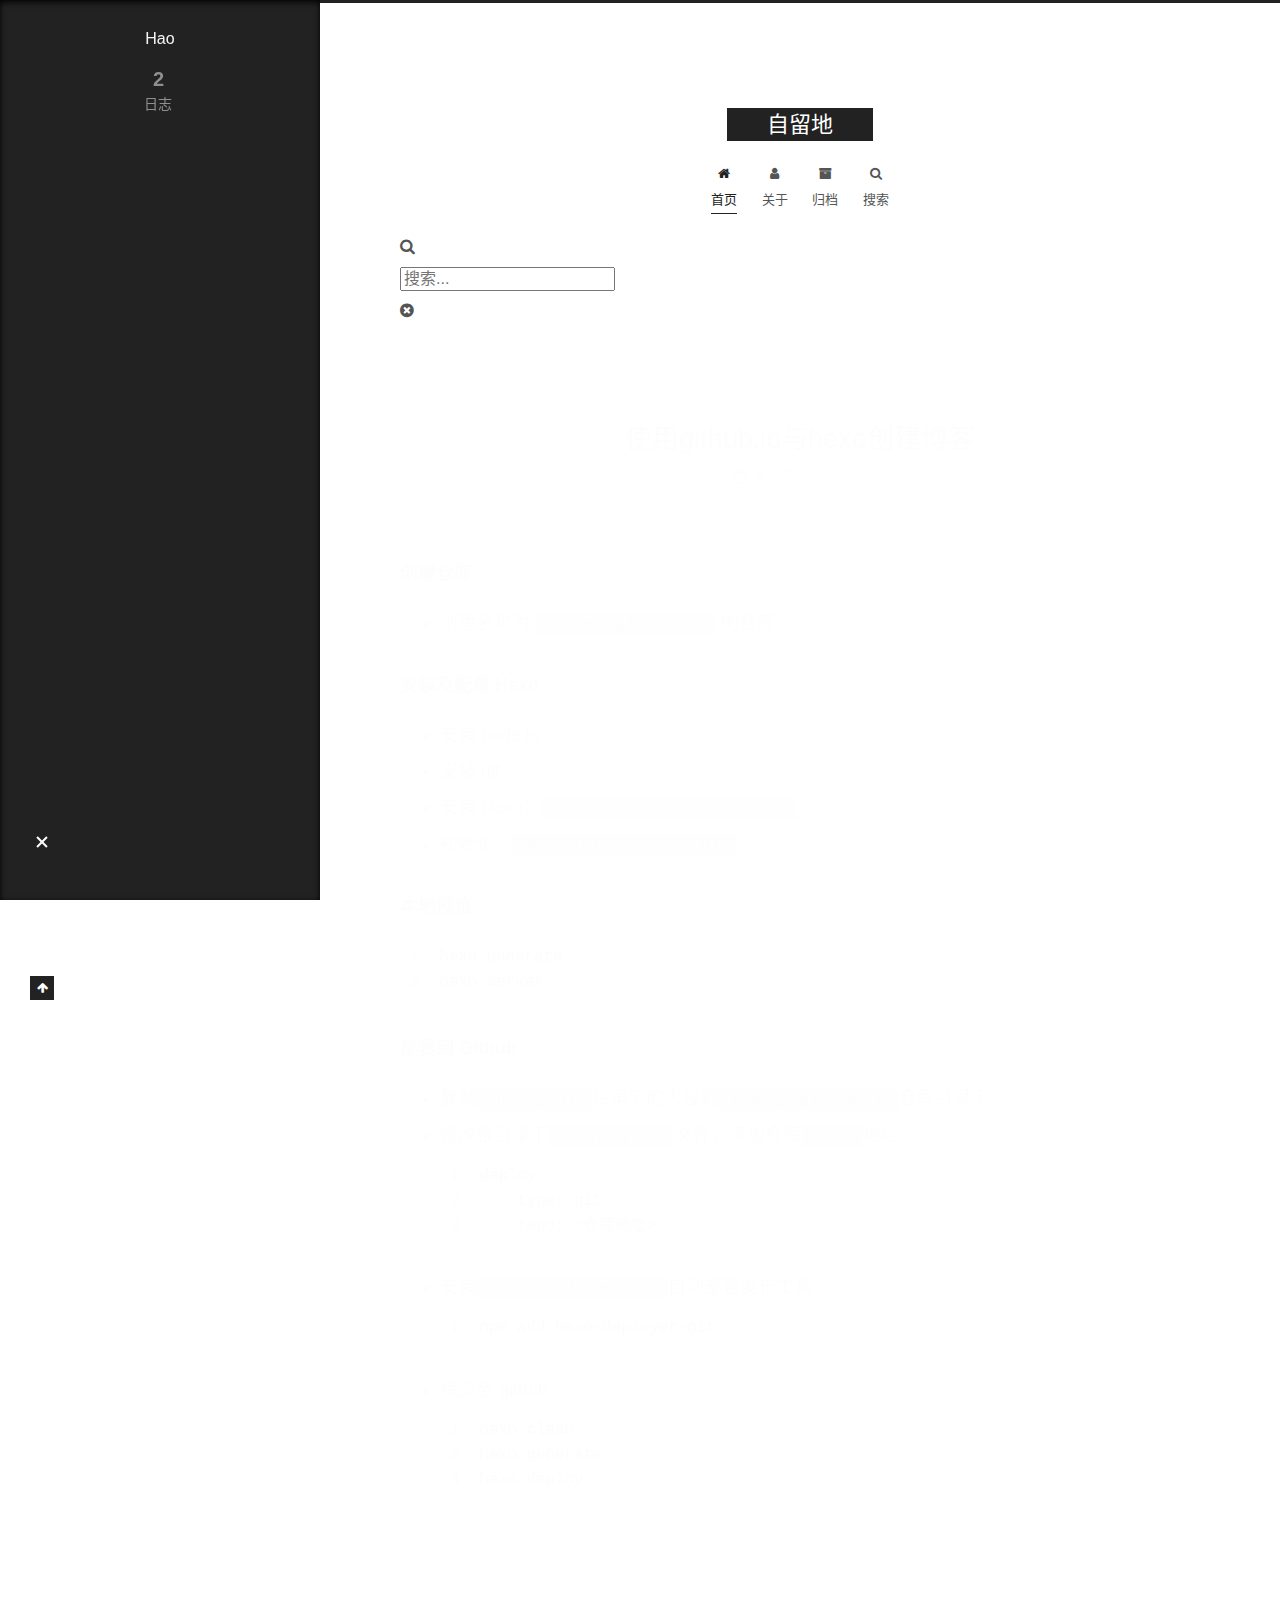
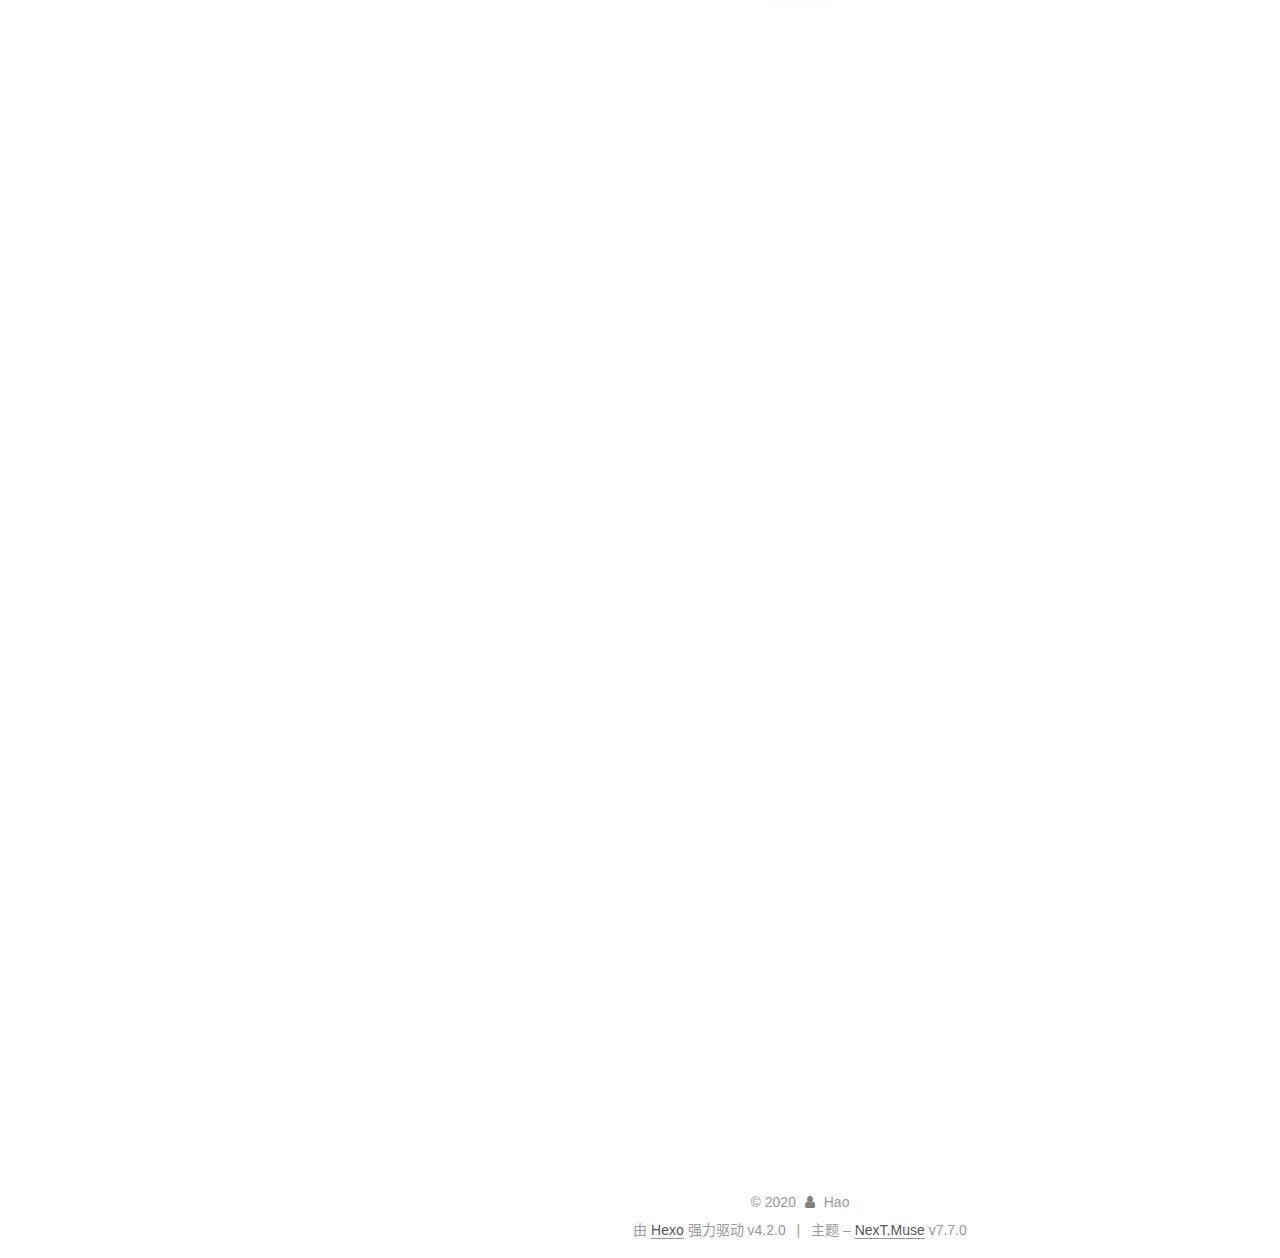
==== commit 937c6611: "Site updated: 2020-01-05 22:24:36" ====
--- a/index.html
+++ b/index.html
@@ -24,7 +24,7 @@
     scheme: 'Muse',
     version: '7.7.0',
     exturl: false,
-    sidebar: {"position":"left","display":"post","padding":18,"offset":12,"onmobile":false},
+    sidebar: {"position":"left","display":"always","padding":18,"offset":12,"onmobile":false},
     copycode: {"enable":false,"show_result":false,"style":null},
     back2top: {"enable":true,"sidebar":false,"scrollpercent":false},
     bookmark: {"enable":false,"color":"#222","save":"auto"},
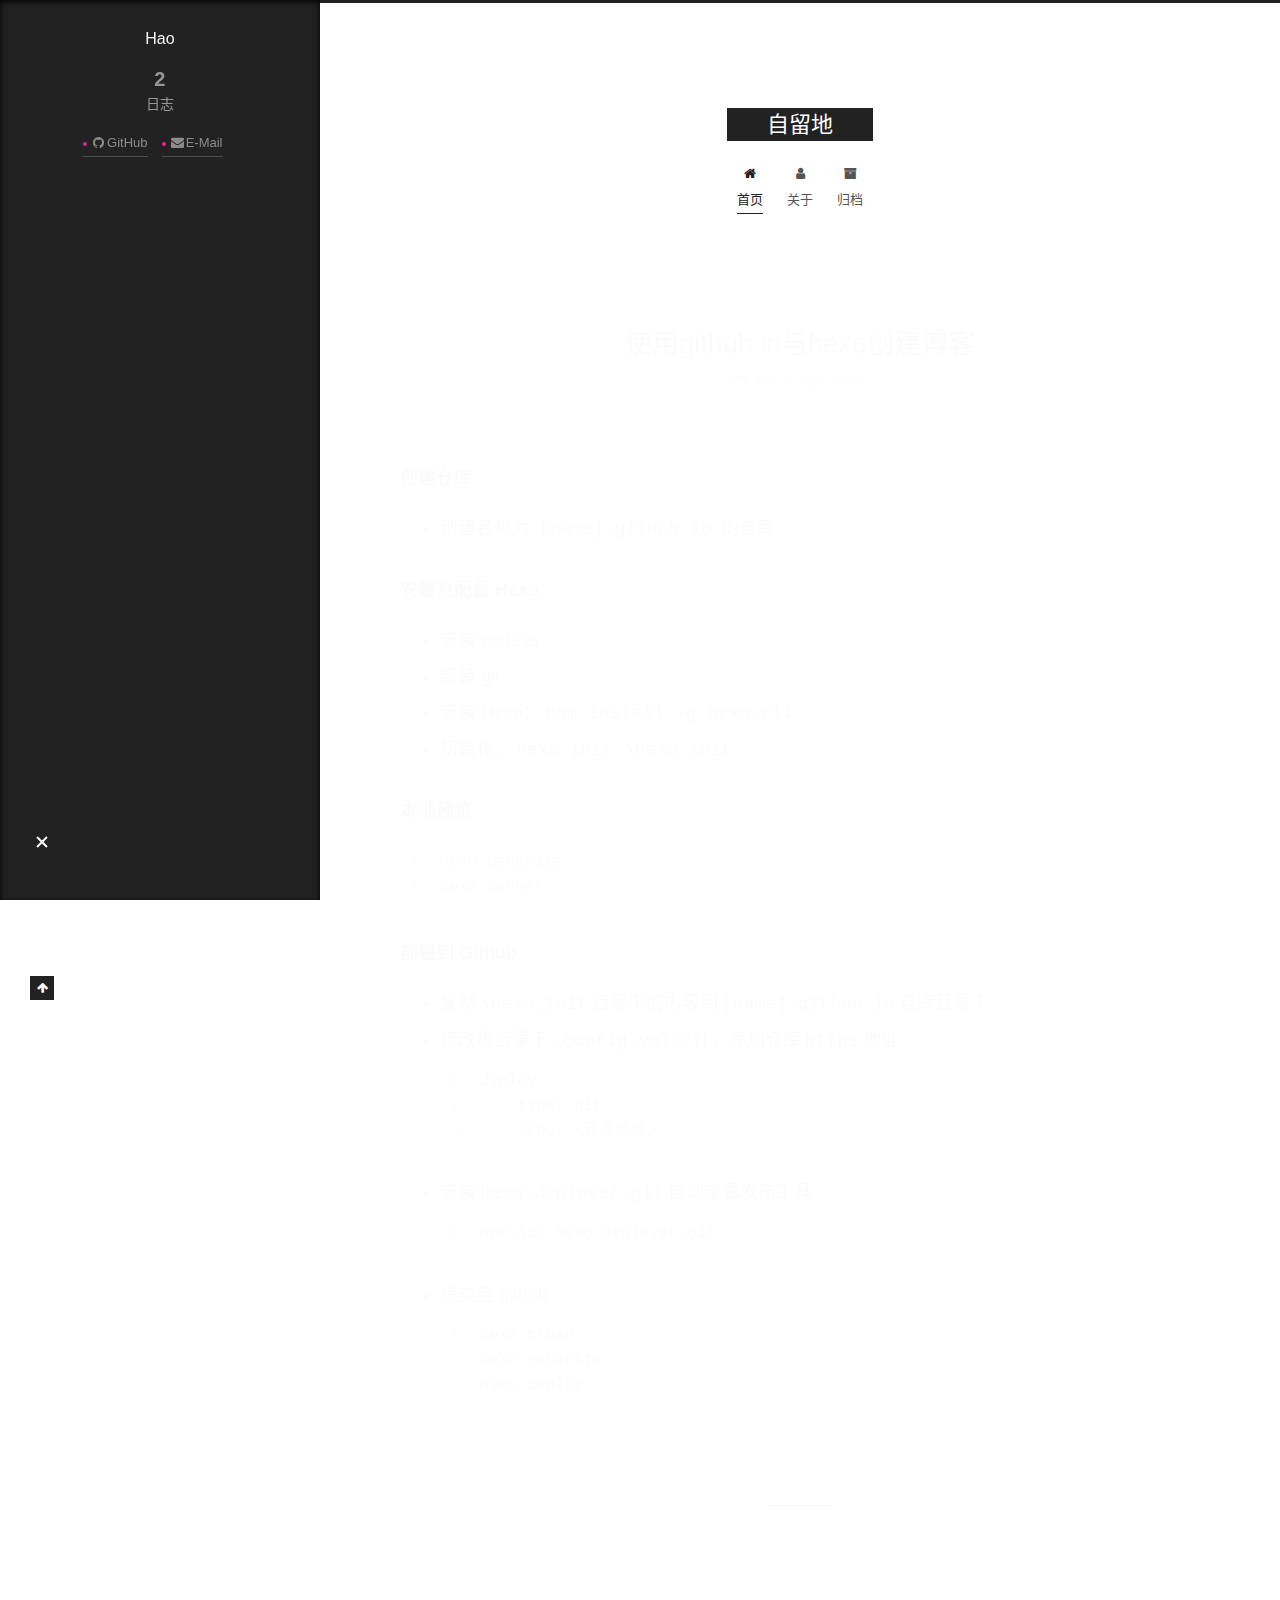
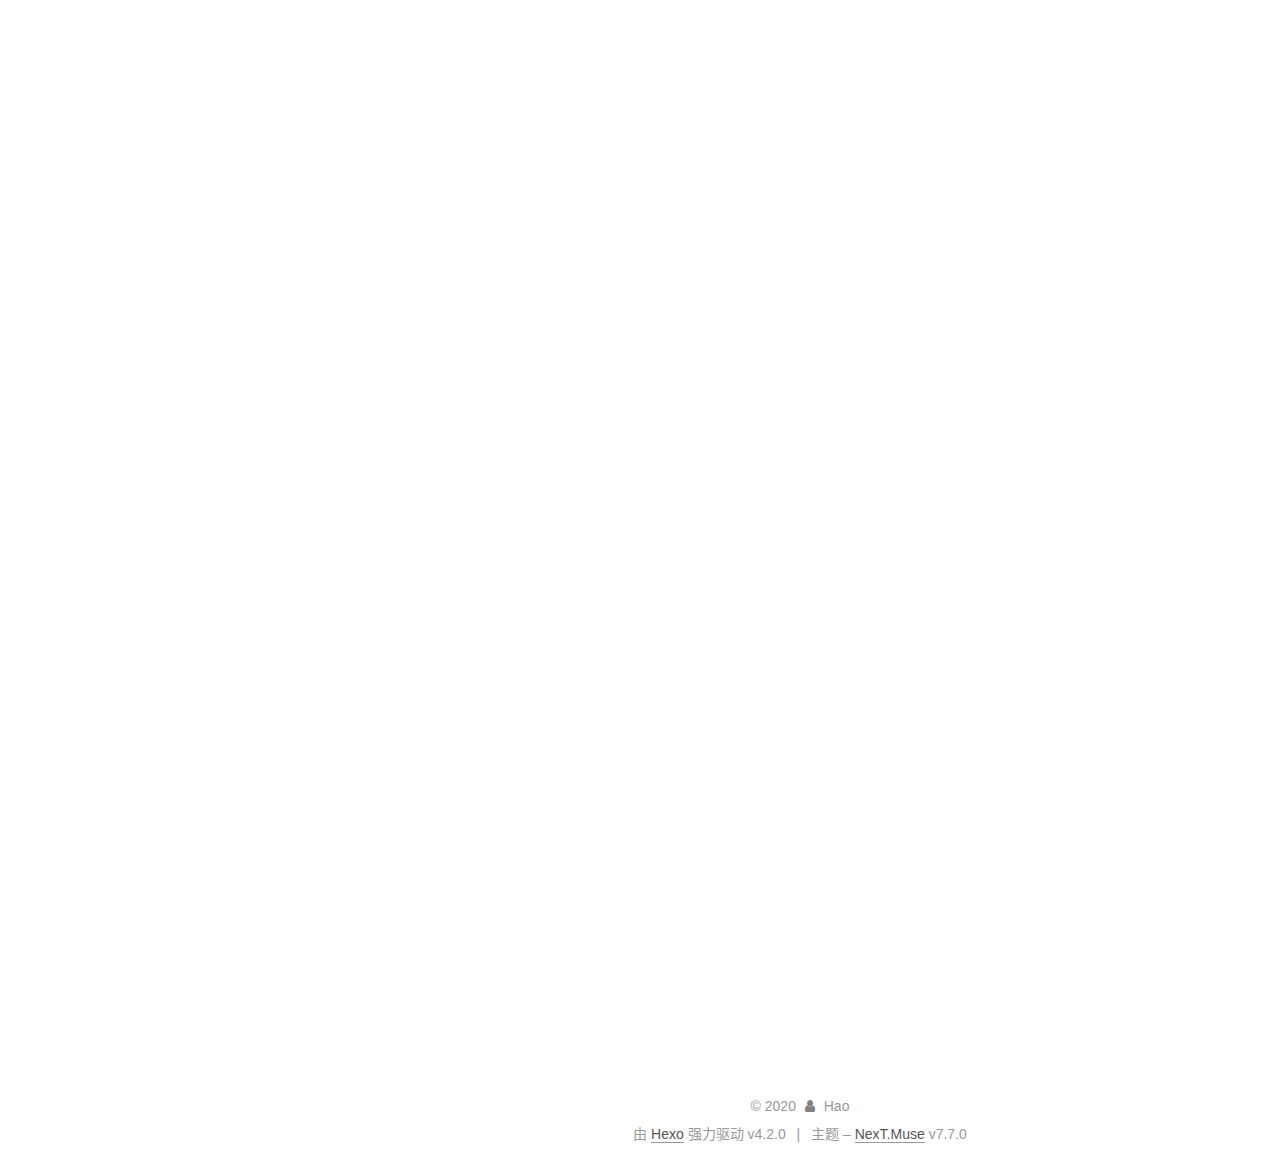
==== commit fc6700b1: "Site updated: 2020-01-05 22:28:45" ====
--- a/index.html
+++ b/index.html
@@ -40,7 +40,7 @@
       hits: {"per_page":10},
       labels: {"input_placeholder":"Search for Posts","hits_empty":"We didn't find any results for the search: ${query}","hits_stats":"${hits} results found in ${time} ms"}
     },
-    localsearch: {"enable":true,"trigger":"auto","top_n_per_article":1,"unescape":false,"preload":false},
+    localsearch: {"enable":false,"trigger":"auto","top_n_per_article":1,"unescape":false,"preload":false},
     path: 'search.xml',
     motion: {"enable":true,"async":false,"transition":{"post_block":"fadeIn","post_header":"slideDownIn","post_body":"slideDownIn","coll_header":"slideLeftIn","sidebar":"slideUpIn"}}
   };
@@ -144,34 +144,9 @@
     <a href="/archives/" rel="section"><i class="fa fa-fw fa-archive"></i>归档</a>
 
   </li>
-      <li class="menu-item menu-item-search">
-        <a role="button" class="popup-trigger"><i class="fa fa-search fa-fw"></i>搜索
-        </a>
-      </li>
   </ul>
 
 </nav>
-  <div class="site-search">
-    <div class="popup search-popup">
-    <div class="search-header">
-  <span class="search-icon">
-    <i class="fa fa-search"></i>
-  </span>
-  <div class="search-input-container">
-    <input autocomplete="off" autocorrect="off" autocapitalize="none"
-           placeholder="搜索..." spellcheck="false"
-           type="text" id="search-input">
-  </div>
-  <span class="popup-btn-close">
-    <i class="fa fa-times-circle"></i>
-  </span>
-</div>
-<div id="search-result"></div>
-
-</div>
-<div class="search-pop-overlay"></div>
-
-  </div>
 </div>
     </header>
 
@@ -411,6 +386,14 @@
       </div>
   </nav>
 </div>
+  <div class="links-of-author motion-element">
+      <span class="links-of-author-item">
+        <a href="https://github.com/iceexx" title="GitHub → https:&#x2F;&#x2F;github.com&#x2F;iceexx" rel="noopener" target="_blank"><i class="fa fa-fw fa-github"></i>GitHub</a>
+      </span>
+      <span class="links-of-author-item">
+        <a href="mailto:liuhaox@outlook.com" title="E-Mail → mailto:liuhaox@outlook.com" rel="noopener" target="_blank"><i class="fa fa-fw fa-envelope"></i>E-Mail</a>
+      </span>
+  </div>
 
 
 
@@ -479,10 +462,6 @@
 
 
 
-  
-<script src="/js/local-search.js"></script>
-
-
 
 
 
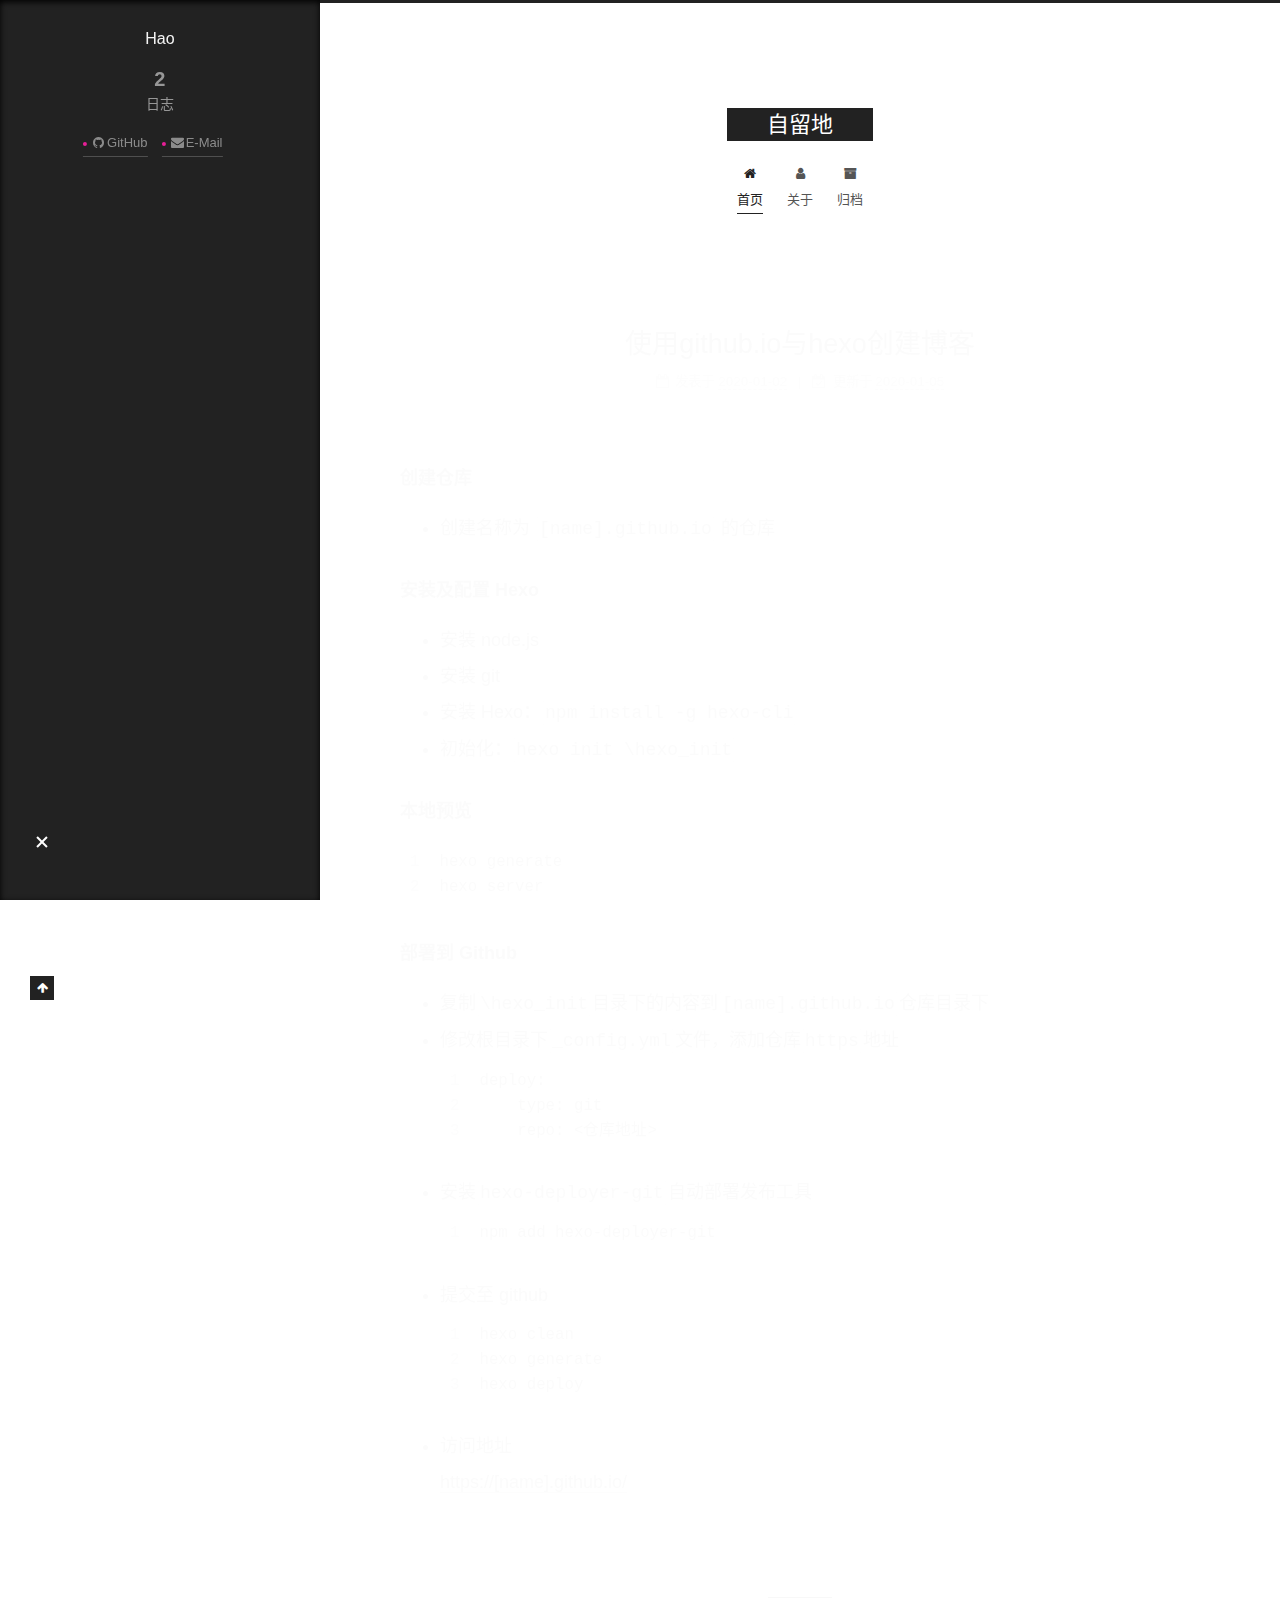
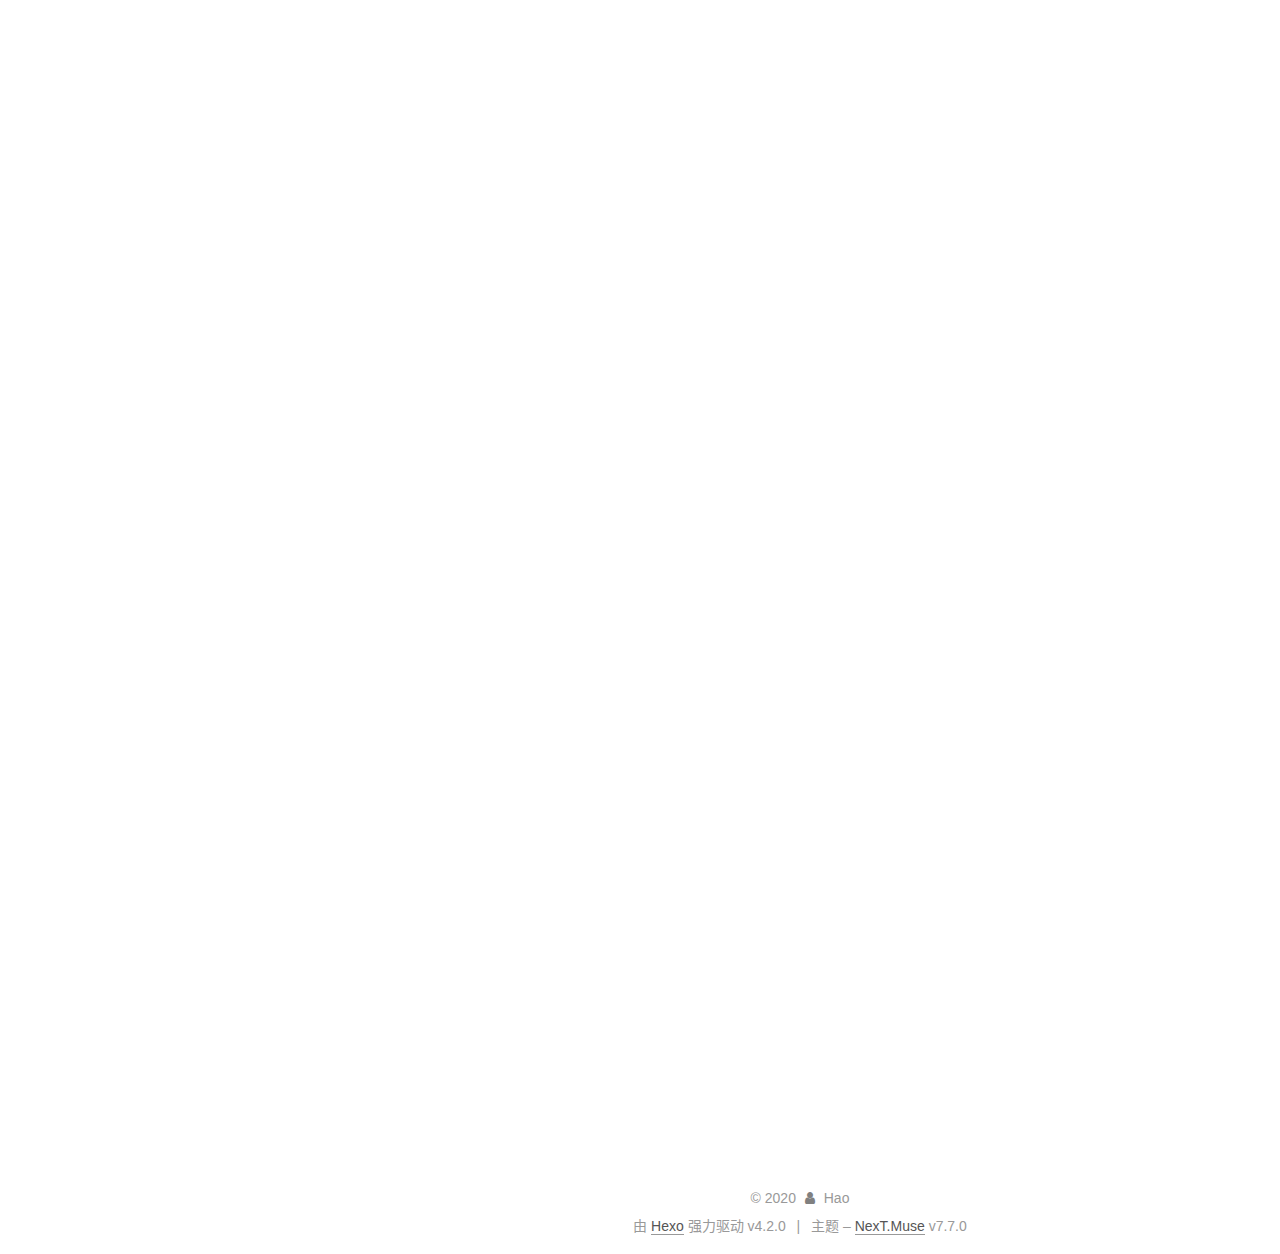
==== commit 55e9eec6: "Site updated: 2020-01-05 22:47:50" ====
--- a/index.html
+++ b/index.html
@@ -170,7 +170,7 @@
   
   
   <article itemscope itemtype="http://schema.org/Article" class="post-block home" lang="zh-CN">
-    <link itemprop="mainEntityOfPage" href="https://iceexx.github.io/2020/01/05/hexo-guide/">
+    <link itemprop="mainEntityOfPage" href="https://iceexx.github.io/2020/01/02/hexo-guide/">
 
     <span hidden itemprop="author" itemscope itemtype="http://schema.org/Person">
       <meta itemprop="image" content="/images/avatar.gif">
@@ -184,7 +184,7 @@
       <header class="post-header">
         <h1 class="post-title" itemprop="name headline">
           
-            <a href="/2020/01/05/hexo-guide/" class="post-title-link" itemprop="url">使用github.io与hexo创建博客</a>
+            <a href="/2020/01/02/hexo-guide/" class="post-title-link" itemprop="url">使用github.io与hexo创建博客</a>
         </h1>
 
         <div class="post-meta">
@@ -193,10 +193,16 @@
                 <i class="fa fa-calendar-o"></i>
               </span>
               <span class="post-meta-item-text">发表于</span>
-              
-
-              <time title="创建时间：2020-01-05 22:16:09 / 修改时间：22:21:40" itemprop="dateCreated datePublished" datetime="2020-01-05T22:16:09+08:00">2020-01-05</time>
+
+              <time title="创建时间：2020-01-02 00:00:00" itemprop="dateCreated datePublished" datetime="2020-01-02T00:00:00+08:00">2020-01-02</time>
             </span>
+              <span class="post-meta-item">
+                <span class="post-meta-item-icon">
+                  <i class="fa fa-calendar-check-o"></i>
+                </span>
+                <span class="post-meta-item-text">更新于</span>
+                <time title="修改时间：2020-01-05 22:47:08" itemprop="dateModified" datetime="2020-01-05T22:47:08+08:00">2020-01-05</time>
+              </span>
 
           
 
@@ -224,8 +230,8 @@
 <li>复制<code>\hexo_init</code>目录下的内容到<code>[name].github.io</code>仓库目录下</li>
 <li>修改根目录下<code>_config.yml</code>文件，添加仓库<code>https</code>地址  <figure class="highlight plain"><table><tr><td class="gutter"><pre><span class="line">1</span><br><span class="line">2</span><br><span class="line">3</span><br></pre></td><td class="code"><pre><span class="line">deploy:  </span><br><span class="line">    type: git</span><br><span class="line">    repo: &lt;仓库地址&gt;</span><br></pre></td></tr></table></figure></li>
 <li>安装<code>hexo-deployer-git</code>自动部署发布工具  <figure class="highlight plain"><table><tr><td class="gutter"><pre><span class="line">1</span><br></pre></td><td class="code"><pre><span class="line">npm add hexo-deployer-git</span><br></pre></td></tr></table></figure></li>
-<li>提交至 github  <figure class="highlight plain"><table><tr><td class="gutter"><pre><span class="line">1</span><br><span class="line">2</span><br><span class="line">3</span><br></pre></td><td class="code"><pre><span class="line">hexo clean</span><br><span class="line">hexo generate</span><br><span class="line">hexo deploy</span><br></pre></td></tr></table></figure>
-</li>
+<li>提交至 github  <figure class="highlight plain"><table><tr><td class="gutter"><pre><span class="line">1</span><br><span class="line">2</span><br><span class="line">3</span><br></pre></td><td class="code"><pre><span class="line">hexo clean</span><br><span class="line">hexo generate</span><br><span class="line">hexo deploy</span><br></pre></td></tr></table></figure></li>
+<li>访问地址<br>  <a href="">https://[name].github.io/</a></li>
 </ul>
 
       
@@ -246,7 +252,7 @@
   
   
   <article itemscope itemtype="http://schema.org/Article" class="post-block home" lang="zh-CN">
-    <link itemprop="mainEntityOfPage" href="https://iceexx.github.io/2020/01/04/hello-world/">
+    <link itemprop="mainEntityOfPage" href="https://iceexx.github.io/2020/01/01/hello-world/">
 
     <span hidden itemprop="author" itemscope itemtype="http://schema.org/Person">
       <meta itemprop="image" content="/images/avatar.gif">
@@ -260,7 +266,7 @@
       <header class="post-header">
         <h1 class="post-title" itemprop="name headline">
           
-            <a href="/2020/01/04/hello-world/" class="post-title-link" itemprop="url">Hello World</a>
+            <a href="/2020/01/01/hello-world/" class="post-title-link" itemprop="url">Hello World</a>
         </h1>
 
         <div class="post-meta">
@@ -269,10 +275,16 @@
                 <i class="fa fa-calendar-o"></i>
               </span>
               <span class="post-meta-item-text">发表于</span>
-              
-
-              <time title="创建时间：2020-01-04 10:14:49 / 修改时间：09:59:51" itemprop="dateCreated datePublished" datetime="2020-01-04T10:14:49+08:00">2020-01-04</time>
+
+              <time title="创建时间：2020-01-01 00:00:00" itemprop="dateCreated datePublished" datetime="2020-01-01T00:00:00+08:00">2020-01-01</time>
             </span>
+              <span class="post-meta-item">
+                <span class="post-meta-item-icon">
+                  <i class="fa fa-calendar-check-o"></i>
+                </span>
+                <span class="post-meta-item-text">更新于</span>
+                <time title="修改时间：2020-01-05 22:47:14" itemprop="dateModified" datetime="2020-01-05T22:47:14+08:00">2020-01-05</time>
+              </span>
 
           
 
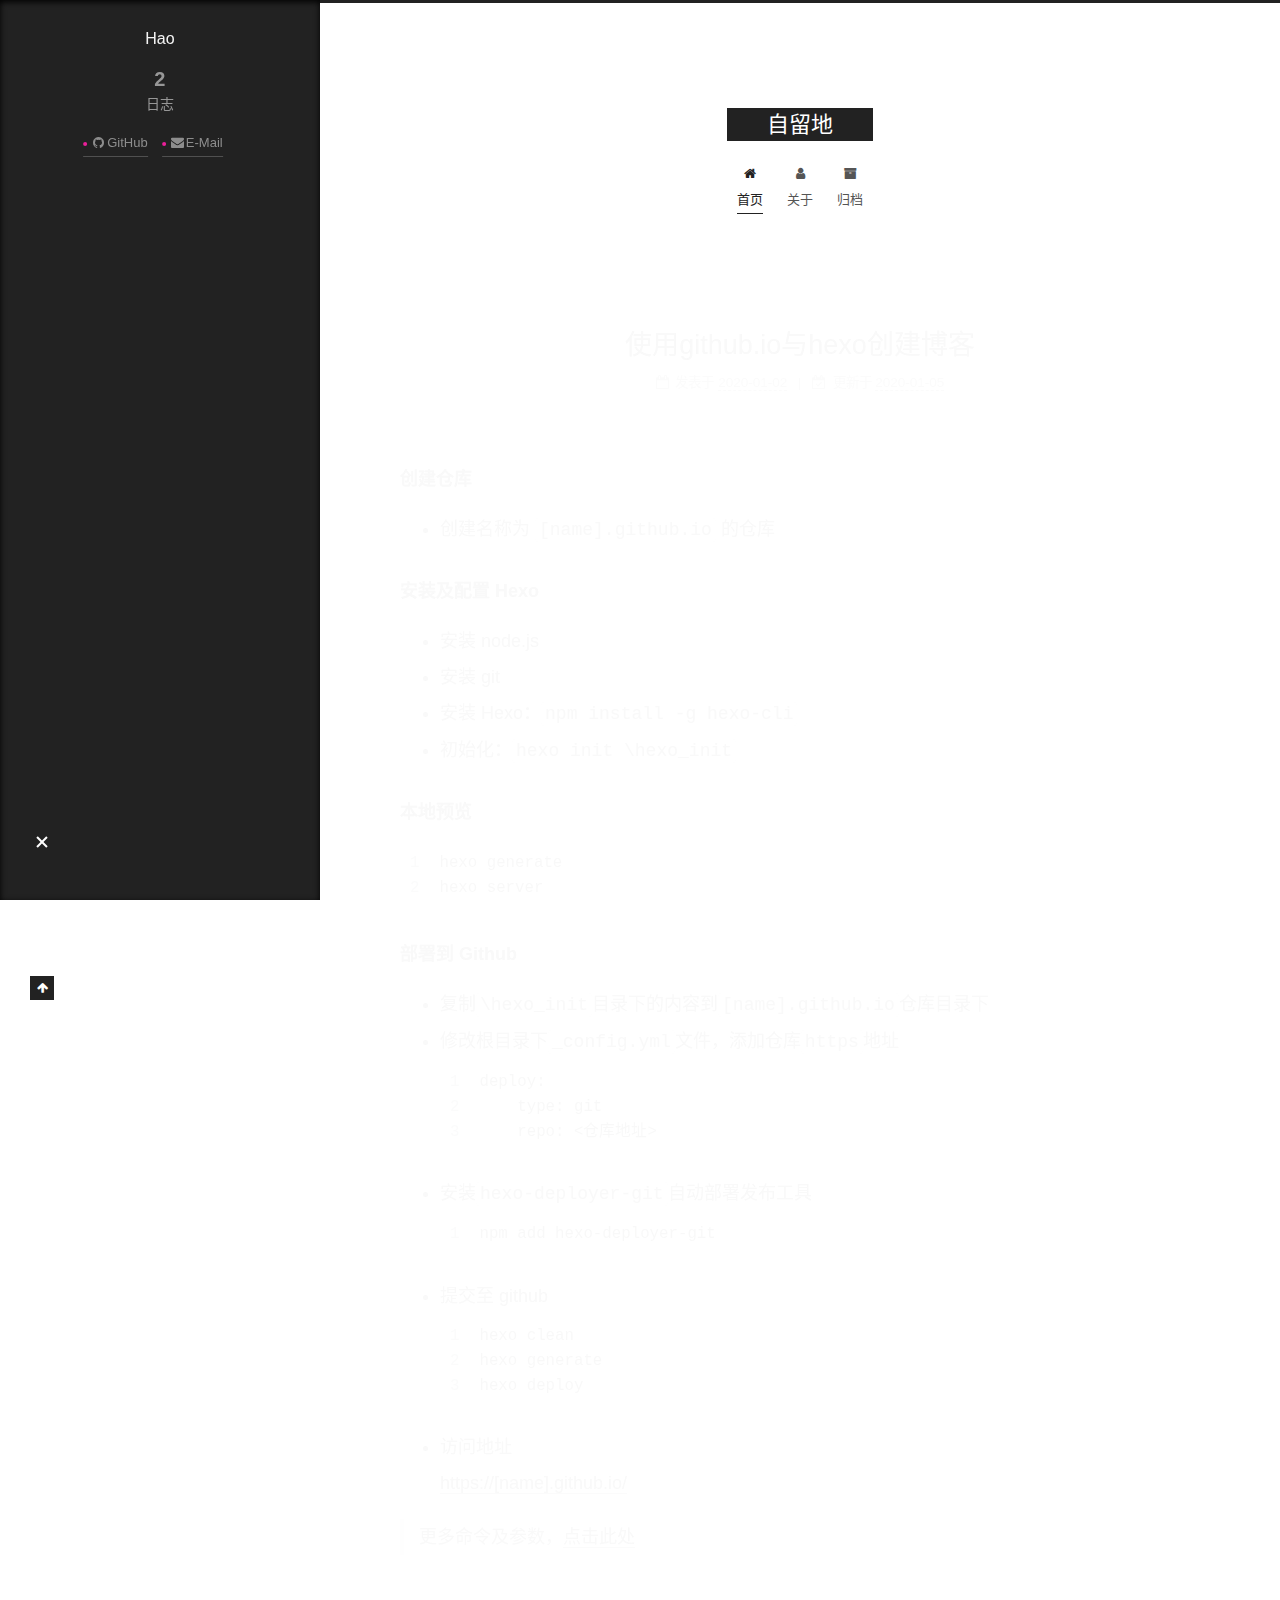
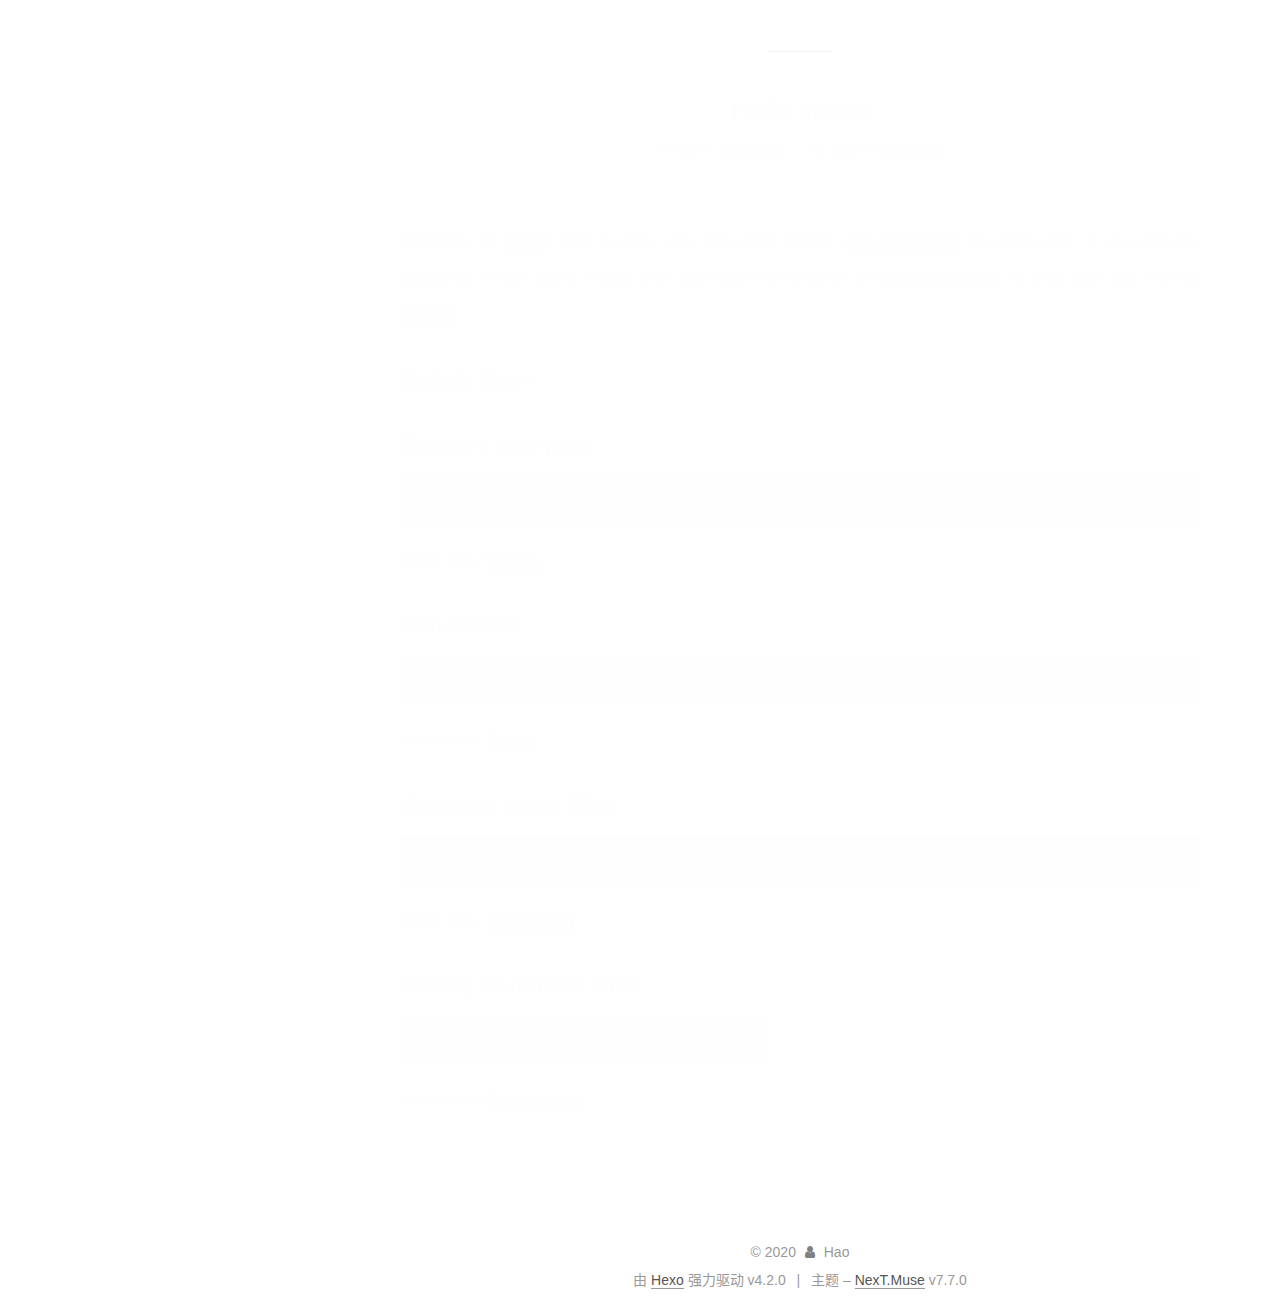
==== commit b4a390af: "Site updated: 2020-01-05 22:58:42" ====
--- a/index.html
+++ b/index.html
@@ -201,7 +201,7 @@
                   <i class="fa fa-calendar-check-o"></i>
                 </span>
                 <span class="post-meta-item-text">更新于</span>
-                <time title="修改时间：2020-01-05 22:47:08" itemprop="dateModified" datetime="2020-01-05T22:47:08+08:00">2020-01-05</time>
+                <time title="修改时间：2020-01-05 22:58:13" itemprop="dateModified" datetime="2020-01-05T22:58:13+08:00">2020-01-05</time>
               </span>
 
           
@@ -233,6 +233,9 @@
 <li>提交至 github  <figure class="highlight plain"><table><tr><td class="gutter"><pre><span class="line">1</span><br><span class="line">2</span><br><span class="line">3</span><br></pre></td><td class="code"><pre><span class="line">hexo clean</span><br><span class="line">hexo generate</span><br><span class="line">hexo deploy</span><br></pre></td></tr></table></figure></li>
 <li>访问地址<br>  <a href="">https://[name].github.io/</a></li>
 </ul>
+<blockquote>
+<p>更多命令及参数，<a href="https://hexo.io/zh-cn/docs/commands.html" target="_blank" rel="noopener">点击此处</a></p>
+</blockquote>
 
       
     </div>
